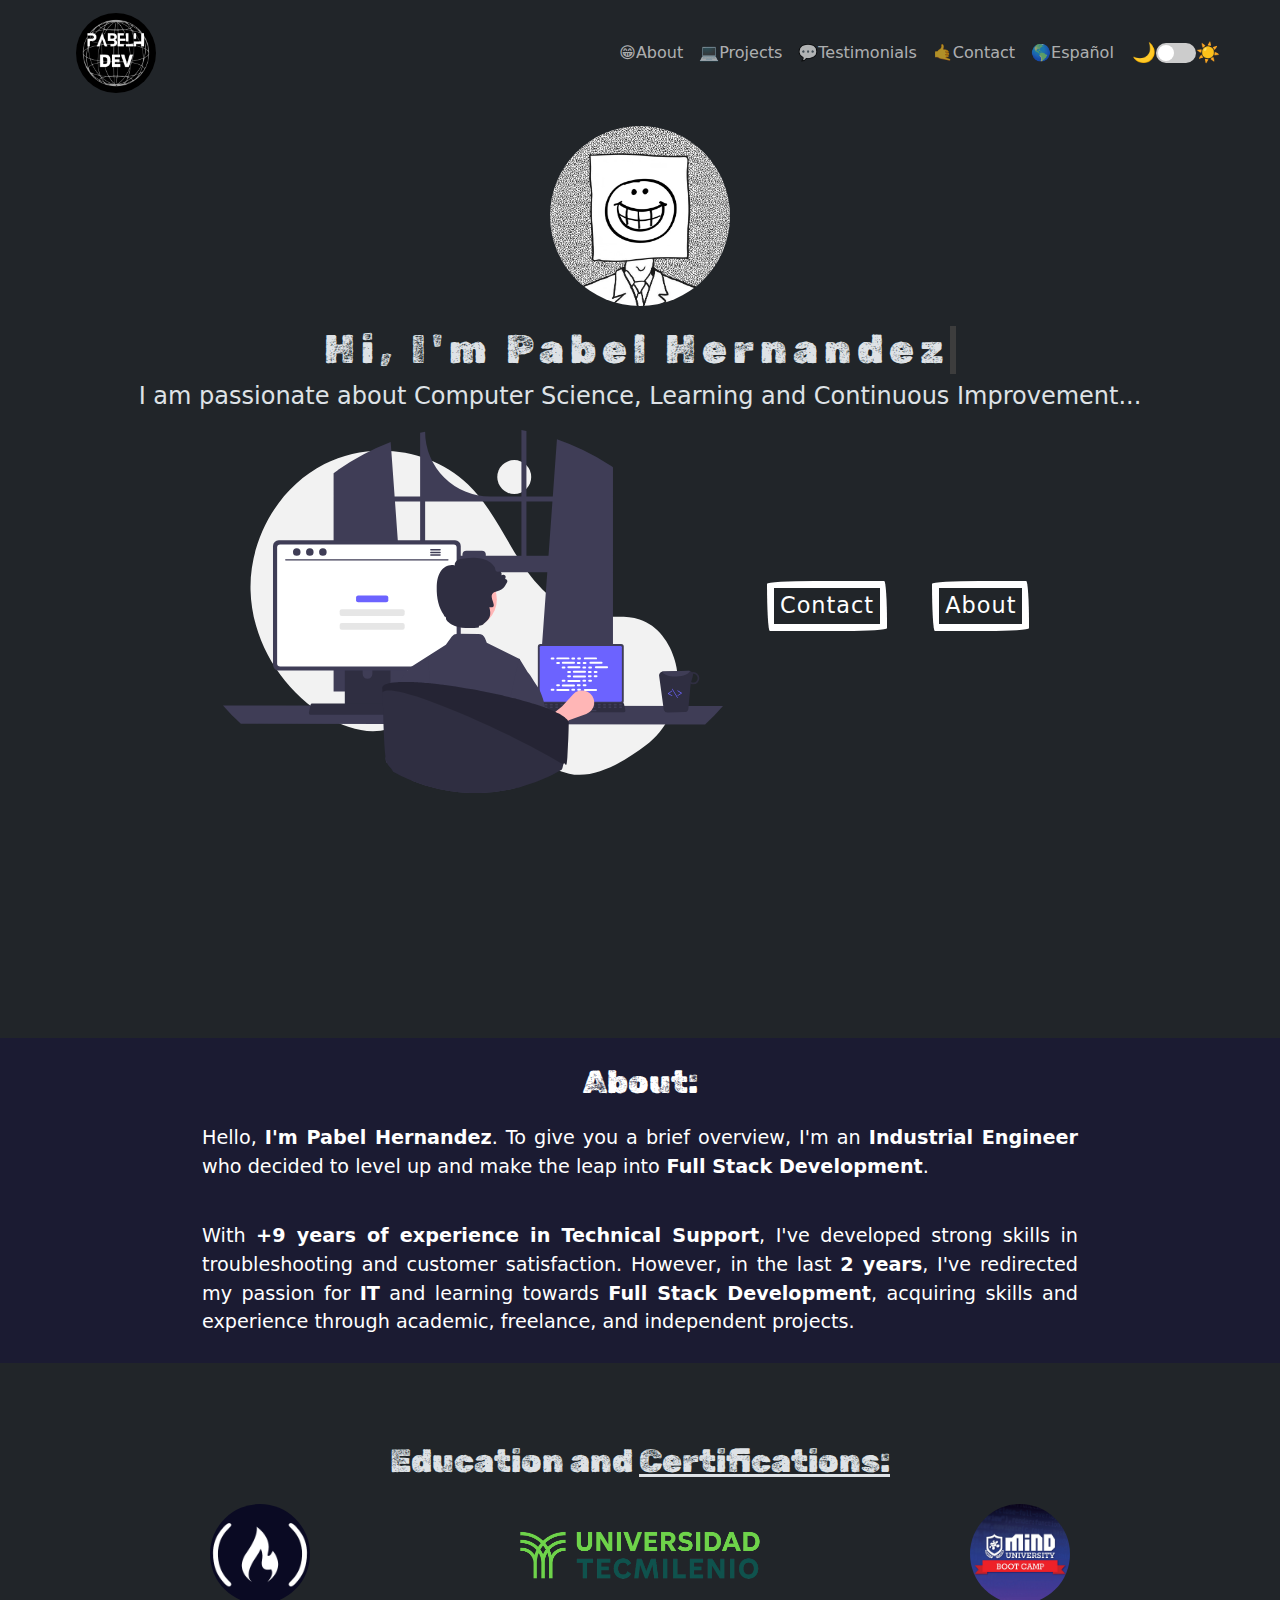
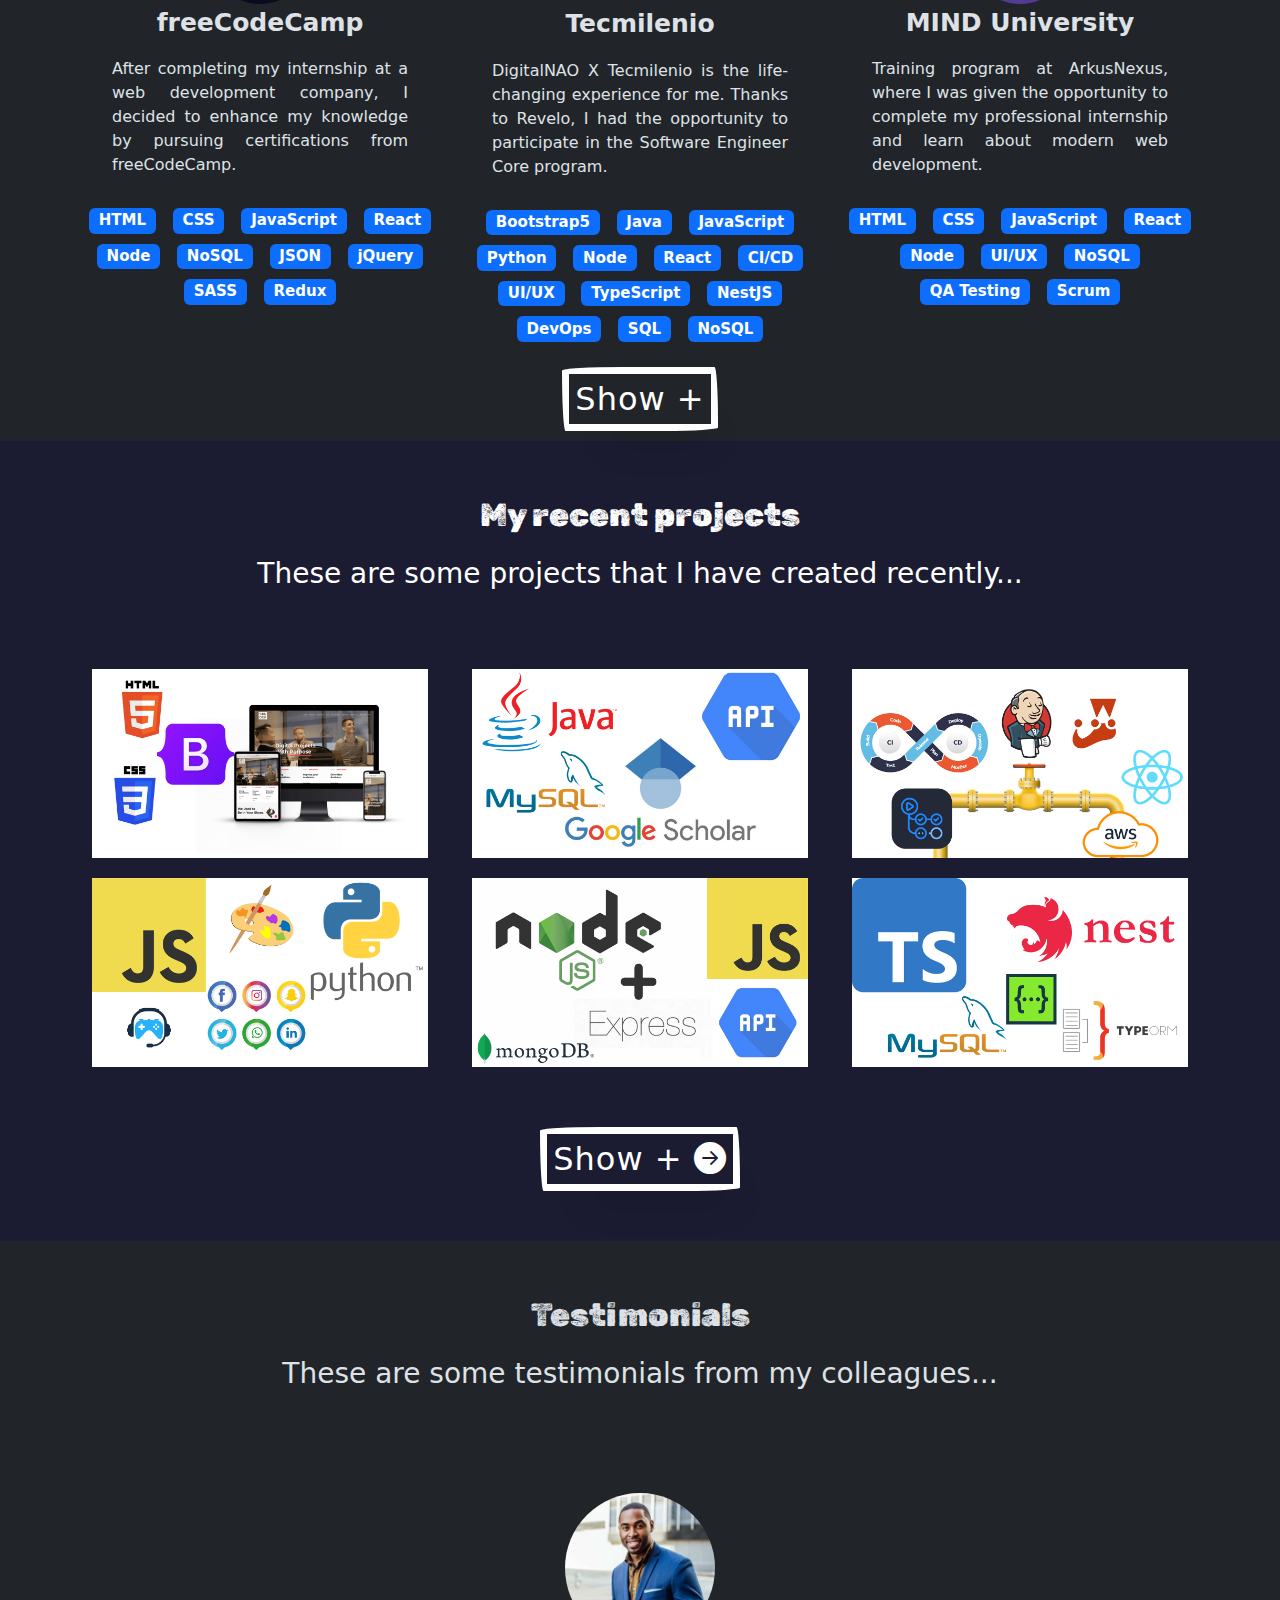
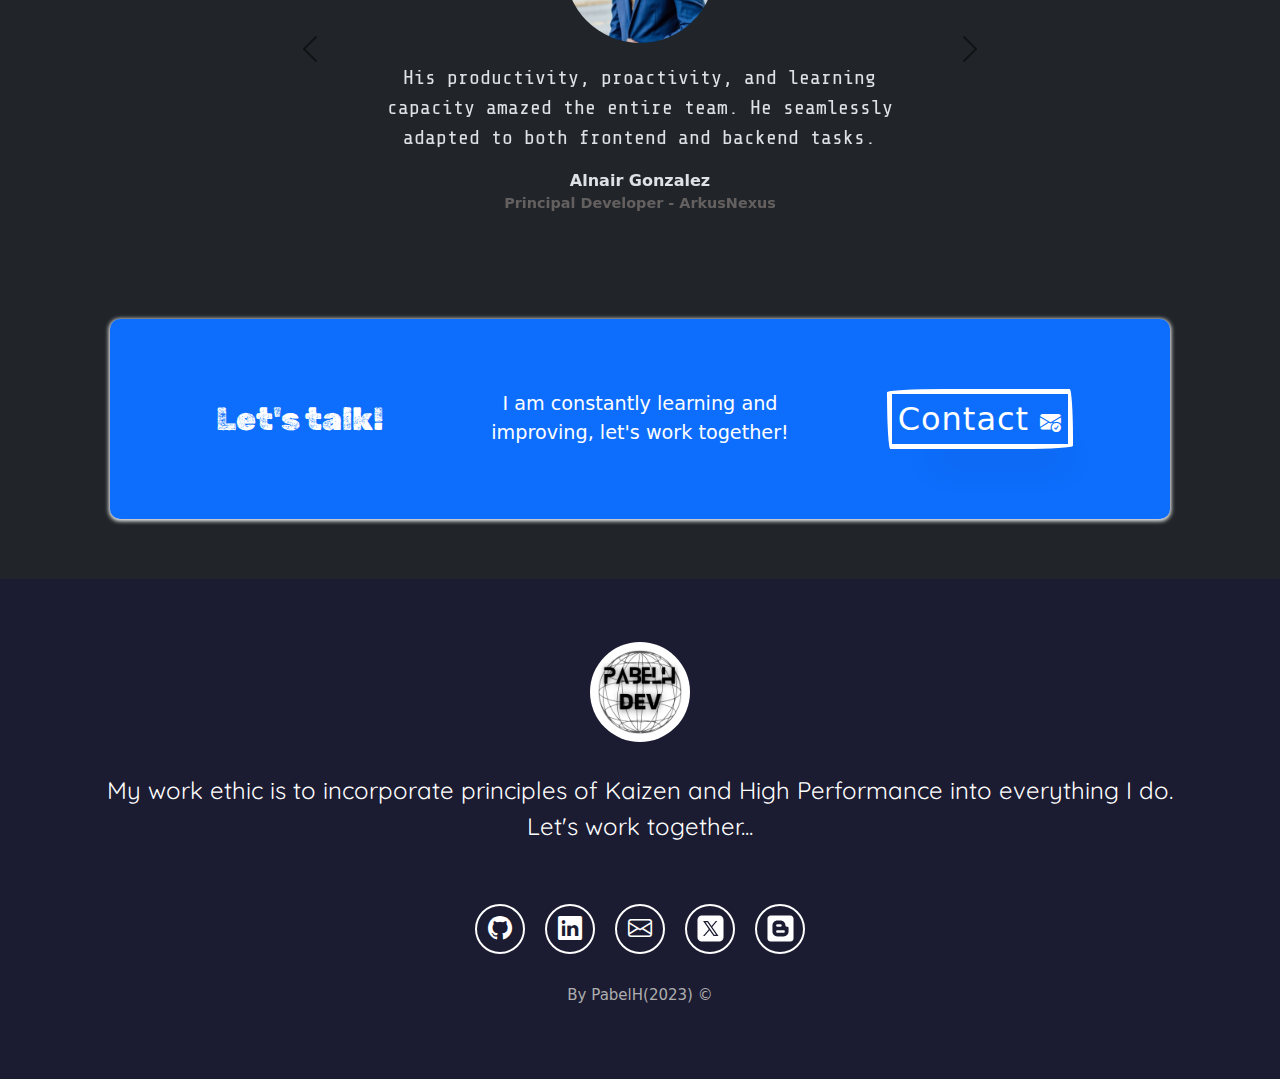
==== index.html @ 4f2cca2d "update" ====
<!DOCTYPE html>
<html lang="en" data-bs-theme="dark">

<head>
  <meta charset="UTF-8">
  <meta name="author" content="PabelH">
  <meta name="description" content="PabelH Portfolio">
  <meta name="viewport" content="width=device-width, initial-scale=1.0">
  <title>PabelH | Full Stack Developer</title>
  <link rel="icon" type="image/x-icon" href="image/Icon2.png">
  <!-- Bootstrap -->
  <link href="https://cdn.jsdelivr.net/npm/bootstrap@5.3.1/dist/css/bootstrap.min.css" rel="stylesheet">

  <!--Bootstrap Icons -->
  <link rel="stylesheet" href="https://cdn.jsdelivr.net/npm/bootstrap-icons@1.9.1/font/bootstrap-icons.css">
  <!-- CSS -->
  <link href="styles.css" rel="stylesheet">

  <!-- Google Fonts -->
  <link rel="preconnect" href="https://fonts.googleapis.com">
  <link rel="preconnect" href="https://fonts.gstatic.com" crossorigin>
  <link
    href="https://fonts.googleapis.com/css2?family=Quicksand:wght@500&family=Rubik+Dirt&family=Share+Tech+Mono&display=swap"
    rel="stylesheet">
</head>

<body>

  <!-- Nav Bar -->
  <nav class="navbar navbar-expand-md navbar-light">
    <div class="container-fluid">
      <button class="navbar-toggler" type="button" data-bs-toggle="collapse" data-bs-target="#navbar-toggler"
        aria-controls="navbarTogglerDemo01" aria-expanded="false" aria-label="Toggle navigation">
        <span class="navbar-toggler-icon"></span>
      </button>
      <div class="collapse navbar-collapse" id="navbar-toggler">
        <a class="navbar-brand" href="index.html">
          <img id="logo" src="image/logo4.png" width="80" alt="Logo de la página web">
        </a>
        <ul class="navbar-nav d-flex justify-content-center align-items-center">
          <!-- <li class="nav-item">
            <a class="nav-link" href="index.html">Home</a>
          </li> -->
          <li class="nav-item">
            <a class="nav-link" href="#about">😁About</a>
          </li>
          <li class="nav-item">
            <a class="nav-link" href="#projects">💻Projects</a>
          </li>
          <li class="nav-item">
            <a class="nav-link" href="#testimonials">💬Testimonials</a>
          </li>
          <li class="nav-item">
            <a class="nav-link" href="#contact">🤙Contact</a>
          </li>
          <li class="nav-item">
            <a class="nav-link" href="index-es.html">🌎Español &nbsp</a>
          </li>
          <li class="nav-item">
            <p id="sun" class="text-section">🌙</p>
          </li>
          <li id="sw" class="nav-item">
            <label class="switch">
              <input type="checkbox" id="theme-switch">
              <span class="slider round"></span>
            </label>
          </li>
          <li class="nav-item">
            <p id="moon" class="text-section">☀️</p>
          </li>
        </ul>
      </div>
    </div>
  </nav>

  <!-- Hero Section -->
  <section class="hero align-items-stretch">
    <div class="hero-principal d-flex flex-column justify-content-center align-items-center">
      <img id="random-image" class="hero-developer" src="image/profilepicbase.jpg" alt="PabelH's photo">
      <div class="writer-container">
        <h1 class="writer">Hi, I'm Pabel Hernandez</h1>
      </div>
      <h2>I am passionate about Computer Science, Learning and Continuous Improvement...</h2>
    </div>
    <div class="container text-center">
      <div class="row justify-content-center">
        <div class="col-md-6 text-md-right">
          <div class="hero-lower d-flex justify-content-end">
            <img class="hero-lower-image img-fluid float-md-right" src="image/undraw_programming_re_kg9v.svg"
              alt="Developer svg illustration.">
          </div>
        </div>
        <div class="col-md-4 align-self-center d-flex justify-content-start"> <!-- Cambiado a justify-content-start -->
          <div>
              <div class="">
                  <button id="button0" class=""><a class="nav-link" href="#contact">Contact</a></button>
                  <button id="button1" class=""><a class="nav-link" href="#about">About</a></button>
              </div>
          </div>
      </div>
      </div>
    </div>
  </section>

  <!-- About -->
  <section id="about" class="dark-section about">
    <div class="container">
      <h2 class="title-section">About:</h2>
      <p class="text-section">Hello, <b>I'm Pabel Hernandez</b>. To give you a brief overview, I'm an <b>Industrial
          Engineer</b> who decided to level up and make the leap into<b> Full Stack Development</b>.</p>
      <br>
      <p class="text-section">With <b>+9 years of experience in Technical Support</b>, I've developed strong skills in
        troubleshooting and customer satisfaction. However, in the last <b>2 years</b>, I've redirected my passion for
        <b>IT</b> and learning towards <b>Full Stack Development</b>, acquiring skills and experience through academic,
        freelance, and independent projects.</p>
    </div>
  </section>

  <!-- Formation Experience -->
  <section class="experience">
    <div class="container text-center">
      <h2 class="title-section">Education and       <a rel="noopener noreferrer" target="_blank" href="https://www.notion.so/pabelh2/Certification-Wall-c668983b0b7e4db3a256be5b27e8198f">Certifications:</a></h2>
      <div class="row">
        <!-- FCC -->
        <div class="column col-12 col-md-4">
          <a href="https://www.freecodecamp.org/" target="_blank" rel="noopener noreferrer">
            <img class="round-logo" width="100" src="image/FCC.jpg" alt="freeCodeCamp Logo.">
          </a>
          <p class="experience-title">freeCodeCamp</p>
          <p class="experience-p">After completing my internship at a web development company, I decided to enhance my
            knowledge by pursuing certifications from freeCodeCamp.</p>
          <div class="badges-contenedor">
            <span class="badge text-bg-primary">HTML</span>
            <span class="badge text-bg-primary">CSS</span>
            <span class="badge text-bg-primary">JavaScript</span>
            <span class="badge text-bg-primary">React</span>
            <span class="badge text-bg-primary">Node</span>
            <span class="badge text-bg-primary">NoSQL</span>
            <span class="badge text-bg-primary">JSON</span>
            <span class="badge text-bg-primary">jQuery</span>
            <span class="badge text-bg-primary">SASS</span>
            <span class="badge text-bg-primary">Redux</span>
          </div>
        </div>
        <!-- Digital NAO -->
        <div class="column col-12 col-md-4">
          <a href="https://nowisnao.com/" target="_blank" rel="noopener noreferrer">
            <img class="utm" src="image/UTM1.png" alt="NAO by Tecmilenio Logo.">
          </a>
          <p class="experience-title">Tecmilenio</p>
          <p class="experience-p">DigitalNAO X Tecmilenio is the life-changing experience for me. Thanks to Revelo, I
            had the
            opportunity to participate in the Software Engineer Core program.</p>
          <div class="badges-contenedor">
            <span class="badge text-bg-primary">Bootstrap5</span>
            <span class="badge text-bg-primary">Java</span>
            <span class="badge text-bg-primary">JavaScript</span>
            <span class="badge text-bg-primary">Python</span>
            <span class="badge text-bg-primary">Node</span>
            <span class="badge text-bg-primary">React</span>
            <span class="badge text-bg-primary">CI/CD</span>
            <span class="badge text-bg-primary">UI/UX</span>
            <span class="badge text-bg-primary">TypeScript</span>
            <span class="badge text-bg-primary">NestJS</span>
            <span class="badge text-bg-primary">DevOps</span>
            <span class="badge text-bg-primary">SQL</span>
            <span class="badge text-bg-primary">NoSQL</span>
          </div>
        </div>
        <!-- MIND U -->
        <div class="column col-12 col-md-4">
          <a href="https://www.facebook.com/ArkusMindUniversity/" target="_blank" rel="noopener noreferrer">
            <img class="round-logo" width="100" src="image/MIND.jpg" alt="MIND Logo.">
          </a>
          <p class="experience-title">MIND University</p>
          <p class="experience-p">Training program at ArkusNexus, where I was given the opportunity to complete my
            professional internship and learn about modern web development. </p>
          <div class="badges-contenedor">
            <span class="badge text-bg-primary">HTML</span>
            <span class="badge text-bg-primary">CSS</span>
            <span class="badge text-bg-primary">JavaScript</span>
            <span class="badge text-bg-primary">React</span>
            <span class="badge text-bg-primary">Node</span>
            <span class="badge text-bg-primary">UI/UX</span>
            <span class="badge text-bg-primary">NoSQL</span>
            <span class="badge text-bg-primary">QA Testing</span>
            <span class="badge text-bg-primary">Scrum</span>
          </div>
        </div>
      </div>
    </div>
    <!-- Hide -->

    <div id="hidden-items" style="display: none;">
      <div class="container text-center">
        <div class="row">
          <!-- UVEG -->
          <div class="column col-12 col-md-4">
            <a href="https://es.khanacademy.org/" target="_blank" rel="noopener noreferrer">
              <img class="round-logo" width="100" src="image/KA.png" alt="Khan Academy Logo.">
            </a>
            <p class="experience-title">Khan Academy</p>
            <p class="experience-p">This program was my first encounter with computer programming, and I always
              recommend it because through this program, good learning habits are developed, and best practices in
              programming are utilized.</p>
            <div class="badges-contenedor">
              <span class="badge text-bg-primary">HTML</span>
              <span class="badge text-bg-primary">CSS</span>
              <span class="badge text-bg-primary">JavaScript</span>
            </div>
          </div>
          <!-- GA -->
          <div class="column col-12 col-md-4">
            <a href="https://grow.google/intl/es/" target="_blank" rel="noopener noreferrer">
              <img class="round-logo" width="100" src="image/GWG.jpg" alt="Khan Academy Logo.">
            </a>
            <p class="experience-title">Grow with Google</p>
            <p class="experience-p">This Google program is a fairly comprehensive introduction to web development, which
              contains many computer concepts and history of the Web.</p>
            <div class="badges-contenedor">
              <span class="badge text-bg-primary">HTML</span>
              <span class="badge text-bg-primary">CSS</span>
              <span class="badge text-bg-primary">WordPress</span>
              <span class="badge text-bg-primary">Blogger</span>
            </div>
          </div>
          <!-- CPE -->
          <div class="column col-12 col-md-4">
            <a href="https://capacitateparaelempleo.org/" target="_blank" rel="noopener noreferrer">
              <img class="" width="100" src="image/CPE.png" alt="Capacitate Para el Empleo Logo.">
            </a>
            <p class="experience-title">Capacitate Para el Empleo</p>
            <p class="experience-p">Through this platform, I was able to complete two diplomas related to web
              development and computer systems.</p>
            <div class="badges-contenedor">
              <span class="badge text-bg-primary">Web Development</span>
              <span class="badge text-bg-primary">Mobile Development</span>
              <span class="badge text-bg-primary">JavaScript </span>
              <span class="badge text-bg-primary">Python</span>
              <span class="badge text-bg-primary">SQL</span>
            </div>
          </div>
        </div>
      </div>
    </div>
    <div class="container text-center">
      <button id="show-more-button" class="">Show +</button>
    </div>
  </section>

  <!-- Projects -->
  <section id="projects" class="dark-section recent-projects d-flex flex-column">
    <div class="container text-center">
      <h2 class="title-section">My recent projects</h2>
      <h3 class="descrption-section">These are some projects that I have created recently...</h3>
    </div>
    <!-- Proyects -->
    <div class="container text-center projects-container">
      <div class="row">
        <!-- project 1 -->
        <div class="col-12 col-md-6 col-lg-4">
          <div class="project">
            <img class=".project-img" src="image/projects/project1.png" alt="project 1">
            <div class="overlay">
              <p>Responsive Landing Page</p>
              <div class="icons-container">
                <a href="https://github.com/PabelH/Caroline-Sada-Project" target="_blank" rel="noopener noreferrer">
                  <i class="bi bi-github"></i>
                </a>
              </div>
            </div>
          </div>
        </div>
        <!-- project 2 -->
        <div class="col-12 col-md-6 col-lg-4">
          <div class="project">
            <img class=".project-img" src="image/projects/project2.png" alt="project 2">
            <div class="overlay">
              <p>Java Program API</p>
              <div class="icons-container">
                <a href="https://github.com/PabelH/Dream-Team" target="_blank" rel="noopener noreferrer">
                  <i class="bi bi-github"></i>
                </a>
              </div>
            </div>
          </div>
        </div>
        <!-- project 3 -->
        <div class="col-12 col-md-6 col-lg-4">
          <div class="project">
            <img src="image/projects/project3.png" alt="project 3">
            <div class="overlay">
              <p>CI/CD Pipeline</p>
              <div class="icons-container">
                <a href="https://github.com/PabelH/Pipeline-FS-React-tests" target="_blank" rel="noopener noreferrer">
                  <i class="bi bi-github"></i>
                </a>
              </div>
            </div>
          </div>
        </div>
        <!-- project 4 -->
        <div class="col-12 col-md-6 col-lg-4">
          <div class="project">
            <img src="image/projects/project4.png" alt="project 4">
            <div class="overlay">
              <p>Scalable Mini Projects</p>
              <div class="icons-container">
                <a href="https://github.com/PabelH/AllTech" target="_blank" rel="noopener noreferrer">
                  <i class="bi bi-github"></i>
                </a>
              </div>
            </div>
          </div>
        </div>
        <!-- project 5 -->
        <div class="col-12 col-md-6 col-lg-4">
          <div class="project">
            <img src="image/projects/project5.png" alt="project 5">
            <div class="overlay">
              <p>Restaurants Finder</p>
              <div class="icons-container">
                <a href="https://github.com/PabelH/Tattler" target="_blank" rel="noopener noreferrer">
                  <i class="bi bi-github"></i>
                </a>
                <a href="https://tattler.pabelh.repl.co/" target="_blank" rel="noopener noreferrer">
                  <i class="bi bi-laptop"></i>
                </a>
              </div>
            </div>
          </div>
        </div>
        <!-- project 6 -->
        <div class="col-12 col-md-6 col-lg-4">
          <div class="project">
            <img src="image/projects/project6.png" alt="project 6">
            <div class="overlay">
              <p>RESTful API Backend</p>
              <div class="icons-container">
                <a href="https://github.com/PabelH/MegaCorp" target="_blank" rel="noopener noreferrer">
                  <i class="bi bi-github"></i>
                </a>
                <a href="https://megacorp-production.up.railway.app/api" target="_blank" rel="noopener noreferrer">
                  <i class="bi bi-laptop"></i>
                </a>
              </div>
            </div>
          </div>
        </div>
      </div>
    </div>
    <div class="container text-center">
      <a href="https://github.com/PabelH" target="_blank" rel="noopener noreferrer">
        <button type="button" id="projectbutton">
          Show +
          <i class="bi bi-arrow-right-circle-fill"></i>
        </button>
      </a>
    </div>
  </section>

  <!-- Testimonials -->
  <section id="testimonials" class="testimonials text-center">
    <h2 class="title-section">Testimonials</h2>
    <h3 class="descrption-section">These are some testimonials from my colleagues...</h3>

    <!-- Carousel -->
    <div id="testimonials-carrusel" class="carousel carousel-dark slide container text-center" data-bs-ride="carousel">
      <div class="carousel-inner">
        <div class="carousel-item active">
          <div class="container">
            <img class="testimonial-image rounded-circle" src="image/client1.jpg" alt="'s photo">
            <p class="testimonial-text">His productivity, proactivity, and learning capacity amazed the entire team. He
              seamlessly adapted to both frontend and backend tasks.</p>
            <div class="testimonial-info">
              <p class="client">Alnair Gonzalez</p>
              <p class="role">Principal Developer - ArkusNexus</p>
            </div>
          </div>
        </div>
        <div class="carousel-item">
          <div class="container">
            <img class="testimonial-image rounded-circle" src="image/client2.jpg" alt="'s photo">
            <p class="testimonial-text">He has incredible potential; I had never seen someone grasp computer concepts so
              quickly.</p>
            <div class="testimonial-info">
              <p class="client">Genaro Ochoa</p>
              <p class="role">Senior Developer and Mentor - ArkusNexus</p>
            </div>
          </div>
        </div>
        <div class="carousel-item">
          <div class="container">
            <img class="testimonial-image rounded-circle" src="image/client3.jpg" alt="'s photo">
            <p class="testimonial-text">His discipline and organizational skills are exceptional, and he has a
              remarkable ability to find solutions to roadblocks.</p>
            <div class="testimonial-info">
              <p class="client">Miguel Lopez</p>
              <p class="role">Product Owner - ArkusNexus</p>
            </div>
          </div>
        </div>
      </div>
      <button class="carousel-control-prev" type="button" data-bs-target="#testimonials-carrusel" data-bs-slide="prev">
        <span class="carousel-control-prev-icon" aria-hidden="true"></span>
        <span class="visually-hidden">Previous</span>
      </button>
      <button class="carousel-control-next" type="button" data-bs-target="#testimonials-carrusel" data-bs-slide="next">
        <span class="carousel-control-next-icon" aria-hidden="true"></span>
        <span class="visually-hidden">Next</span>
      </button>
    </div>
  </section>

  <!-- Contact -->
  <section id="contact" class="contact">
    <div class="container">
      <div class="container text-center rectangle d-flex justify-content-evenly">
        <div class="row">
          <div class="col-12 col-md-4 title-section">
            Let's talk!
          </div>
          <div class="col-12 col-md-4 description">
            I am constantly learning and improving, let's work together!
          </div>
          <div class="col-12 col-md-4">
            <a href="mailto:pabel.hernandez@live.com">
              <button type="button" id="contbutton">
                Contact
                <i class="bi bi-envelope-check-fill"></i>
              </button>
            </a>
          </div>
        </div>
      </div>
    </div>
  </section>

  <!-- Footer -->
  <footer class="dark-section d-flex flex-column align-items-center justify-content-center">
    <a class="" href="index.html">
      <img class="footer-logo" src="image/logo5.png" alt="Logo pabelH"></a>
    <p class="footer-text text-center">My work ethic is to incorporate principles of Kaizen and High Performance into
      everything I do.<br>Let's work together...</p>
    <div class="sm-icons d-flex flex-wrap align-items-center justify-content-center">
      <!-- <a href="https://twitter.com/" target="_blank" rel="noopener noreferrer">
          <i class="bi bi-twitter"></i>
        </a> -->
      <a href="https://github.com/PabelH" target="_blank" rel="noopener noreferrer">
        <i class="bi bi-github"></i>
      </a>
      <a href="https://www.linkedin.com/in/pabelh/" target="_blank" rel="noopener noreferrer">
        <i class="bi bi-linkedin"></i>
      </a>
      <!-- <a href="https://www.instagram.com/" target="_blank" rel="noopener noreferrer">
          <i class="bi bi-instagram"></i>
        </a> -->
      <a href="mailto:pabel.hernandez@live.com" target="_blank" rel="noopener noreferrer">
        <i class="bi bi-envelope"></i>
      </a>
      <a href="https://twitter.com/PabelH1" target="_blank" rel="noopener noreferrer">
        <img class="f-icon" src="image/icons8-twitterx.svg" alt="twitter logo svg">
      </a>
      <a href="https://pabelh.blogspot.com/" target="_blank" rel="noopener noreferrer">
        <img class="f-icon" src="image/icons8-blogger.svg" alt="twitter logo svg">
      </a>
    </div>
    <div class="copyright">By PabelH(2023) &#169;</div>
  </footer>


  <script src="https://cdn.jsdelivr.net/npm/bootstrap@5.2.2/dist/js/bootstrap.bundle.min.js"
    integrity="sha384-OERcA2EqjJCMA+/3y+gxIOqMEjwtxJY7qPCqsdltbNJuaOe923+mo//f6V8Qbsw3"
    crossorigin="anonymous"></script>
  <script src="main.js"></script>
</body>

</html>
---- styles.css ----
body {
  margin: 0;
  padding: 0;
}

/* Nav Bar */
.navbar-collapse {
  align-items: center;
  justify-content: space-between; 
  
}
.nav{
  padding: 0;
}

.navbar-nav{
  margin-right: 3rem;
 
}

/* Swich */
.switch {
  position: relative;
  display: inline-block;
  width: 40px;
  height: 20px;
  margin-right: 0;
}

.switch input[type="checkbox"] {
  display: none;
}

.slider {
  position: absolute;
  cursor: pointer;
  top: 0;
  left: 0;
  right: 0;
  bottom: 0;
  background-color: #ccc;
  -webkit-transition: 0.4s;
  transition: 0.4s;
  border-radius: 20px;
}

.slider:before {
  position: absolute;
  content: "";
  height: 16px;
  width: 16px;
  left: 2px;
  bottom: 2px;
  background-color: white;
  -webkit-transition: 0.4s;
  transition: 0.4s;
  border-radius: 50%;
}

input:checked + .slider {
  background-color: #2196F3;
}

input:checked + .slider:before {
  transform: translateX(20px);
}

#sun, #moon{
  margin-bottom: auto;
}


#sw{
  margin-top: 6px;
  margin-left: 0 !important;
}

/* Logo */
#logo{
  border-radius: 50%;
  margin-left: 4rem;
}

/* Hero section */
h1 {
  font-size: 2.5rem;
  font-family: 'Rubik Dirt';
}

.hero {
  min-height: 450px;
  text-align: center;
  height: 100vh;
  
}


.hero-developer  {
  width: 180px;
  height: 180px;
  margin: 20px;
  border-radius: 50%;
}

.hero-principal h2 {
  font-size: 1.5rem;
  
}

/* @media screen and (min-width: 700px) {
  .hero-lower-image {
    max-width: 500px;
  }
} */

@media screen and (min-width: 700px) {
  .hero-lower-image {
    margin-top: 2%;
    max-width: 500px;
  }
}

/* About */
a {
  color: inherit; 
  text-decoration: underline; 
}

a:visited {
  color: inherit; 
}

a:active {
  color: inherit; 
}

.about {
 
  padding: 10px;
  margin-top: 2rem;
}

.about .container {
  max-width: 900px;
  text-align: center;
}

.title-section {
  font-size: 2rem;
  padding: 15px 0;
  font-family: 'Rubik Dirt', cursive;
}

.text-section {
  font-size: 1.2rem;
  text-align: justify;
}

/* Formation Experience */
.experience{
  margin-top: 4rem;
}
.experience-p {
  padding-left: 30px;
  padding-right: 30px;
  text-align: justify;
}

.experience .column {
  display: flex;
  flex-direction: column;
  align-items: center;
  transition: all 0.2s ease-in;
  
  
}

.experience .columna:hover {
  color: white;
  background-color: #1b1b32;
}

.experience i {
  font-size: 2.5rem;
  color: #7ade30;
  background-color: #0a0a23;
  padding: 8px 19px;
  border-radius: 50%;
}

.experience-title {
  font-size: 25px;
  font-weight: bold;
 
}

.badges-contenedor {
  font-size: 20px;
  font-weight: bold;
  margin: 10px 0;
  
}

.badge {
  margin: 5px;
}
.round-logo{
  border-radius: 50%;
}
.utm{
  width: 100%;
} 
/* Projects */

.recent-projects {
  padding: 40px;
}

.recent-projects img {
  height: 100%;
  width: 100%;
  padding: 10px;
  border-radius: 10px;
  display: block;
  transition: all 0.2s ease;
}

.projects-container {
  padding-top: 60px;
  margin-bottom: 40px;
}

.overlay {
  transition: all 0.2s ease;
  opacity: 0;
  position: absolute;
  top: 50%;
  left: 50%;
  transform: translate(-50%, -50%);
  text-align: center;
}

.overlay p {
  font-size: 25px;
  font-weight: bold;
  margin-bottom: 0;
}

.project {
  position: relative;
}

.project:hover img {
  opacity: 0.2;
}

.project:hover .overlay {
  opacity: 1;
}

.overlay .icons-container {
  display: flex;
  justify-content: center;
  align-items: center;
}

.overlay i {
  color: black;
  font-size: 60px;
  margin: 10px;
}

button{
  align-self:center;
  background:transparent;
  margin:10px;
  transition:all .5s ease;
  font-size:2rem;
  letter-spacing:1px;
  outline:none;
  box-shadow: 20px 38px 34px -26px hsla(0,0%,0%,.2);
  border-radius: 255px 15px 225px 15px/15px 225px 15px 255px;
  border:solid 7px;
}

/* Testimonials */

.testimonials {
  padding: 40px 40px 80px 40px;
}

.testimonials .carousel {
  max-width: 800px;
}

.carousel-item {
  height: 500px;
}

.carousel-item .container {
  width: 100%;
  height: 100%;
  display: flex;
  flex-direction: column;
  align-items: center;
  justify-content: center;
}

.testimonial-image {
  height: 150px;
  width: 150px;
  margin: 10px 10px 20px 10px;
}

.testimonial-text {
  max-width: 70%;
  font-size: 20px;
  text-align: center;
  font-family: 'Share Tech Mono', monospace;
}

.testimonial-info {
  font-weight: bold;
  text-align: center;
}

.testimonial-info p {
  margin-bottom: 0;
}

.testimonial-footer .client {
  font-size: 1.2rem;
}

.testimonial-info .role {
  font-size: 0.9rem;
  color: #656060;
}
.carousel-control-prev, .carousel-control-next{
  border: none !important;
  box-shadow: none !important;
}

/* Contact */

.contact .container {
  max-width: 1100px;
  min-height: 200px;
  padding: 20px;
  color: white;
}

.contact .rectangle {
  margin-top: -5rem;
  background-color: rgb(13, 110, 253);
  border-radius: 10px;
  box-shadow: 0px 1px 4px 1px white;
}

.contact .row {
  width: 100%;
  display: flex;
  align-items: center;
}

.contact .description {
  font-size: 1.2rem;
}


.contact button {
  border: 5px solid white;
}

.contact button:hover {
  background-color: #ffffff67;
  
}

.contact button i {
  font-size: 1.3rem;
  transition: all 0.2s ease-in-out;
}
#contbutton, #projectbutton{
  color: white;
}

/* .contact button:hover i {
  color: black;
} */

/* footer */

footer {
  min-height: 500px;
}

.footer-logo {
  height: 100px;
  width: 100px;
  margin: 10px;
  border-radius: 50%;
}

.footer-text {
  font-size: 1.5rem;
  padding: 20px;
  margin-bottom: 30px;
  font-family: 'Quicksand', sans-serif;
}

.sm-icons a {
  width: 50px;
  height: 50px;
  display: flex;
  align-items: center;
  justify-content: center;
  padding: 2px;
  margin: 10px;
  border: 2px solid white;
  border-radius: 50%;
  transition: all 0.2s ease-in;
}

.sm-icons i {
  color: white;
  font-size: 1.5rem;
  transition: all 0.2s ease-in;
}

.sm-icons a:hover {
  background-color: #ffffff67;
  border: 2px solid rgb(13, 110, 253);
}

/* .sm-icons a:hover i {
  color: black;
} */

.copyright {
  font-size: 15px;
  color: #aeaeae;
  padding: 20px;
}

/* Responsive */

@media screen and (max-width: 400px) {
  .overlay p {
    font-size: 18px;
  }

  .overlay i {
    font-size: 40px;
  }

  .hero {
    margin-bottom: 80px !important;
    height: 100vh !important;
  }
}

@media screen and (max-width: 767px) {
  .navbar-brand {
    display: none;
  }
}

@media screen and (max-width: 800px) {
  .testimonial-imagen {
    height: 120px;
    width: 120px;
  }

  .testimonial-text {
    font-size: 18px;
  }
  
}

@media screen and (min-width: 700px) {
  .hero-inferior-imagen {
    max-width: 600px;
  }
  .writer-container {
    max-width: 700px;
    margin: 0 auto;
  }
  
  .writer {
    overflow: hidden;
    border-right: 0.15em solid rgb(61, 61, 61);
    white-space: nowrap;
    letter-spacing: 0.15em;
    animation:
      escribir 4s steps(40, end),
      parpadeo-cursor 0.8s step-end infinite;
  }
  
  @keyframes escribir {
    from {
      width: 0;
    }
    to {
      width: 100%;
    }
  }
  
  @keyframes parpadeo-cursor {
    from, to {
      border-color: transparent;
    }
    50% {
      border-color: rgb(65, 65, 65);
    }
  }
}

.dark-section {
  color: white;
  background-color: #1b1b32;
}

.f-icon{
  width: 35px;
  margin: 10px;
  padding: 2px;
}

#button0, #button1{
  align-self:center;
  background:transparent;
  margin-left:20px;
  margin-right:20px;
  transition:all .5s ease;
  font-size:1.4rem;
  letter-spacing:1px;
  outline:none;
  box-shadow: 20px 38px 34px -26px hsla(0,0%,0%,.2);
  border-radius: 255px 15px 225px 15px/15px 225px 15px 255px;
  border:solid 7px;
}
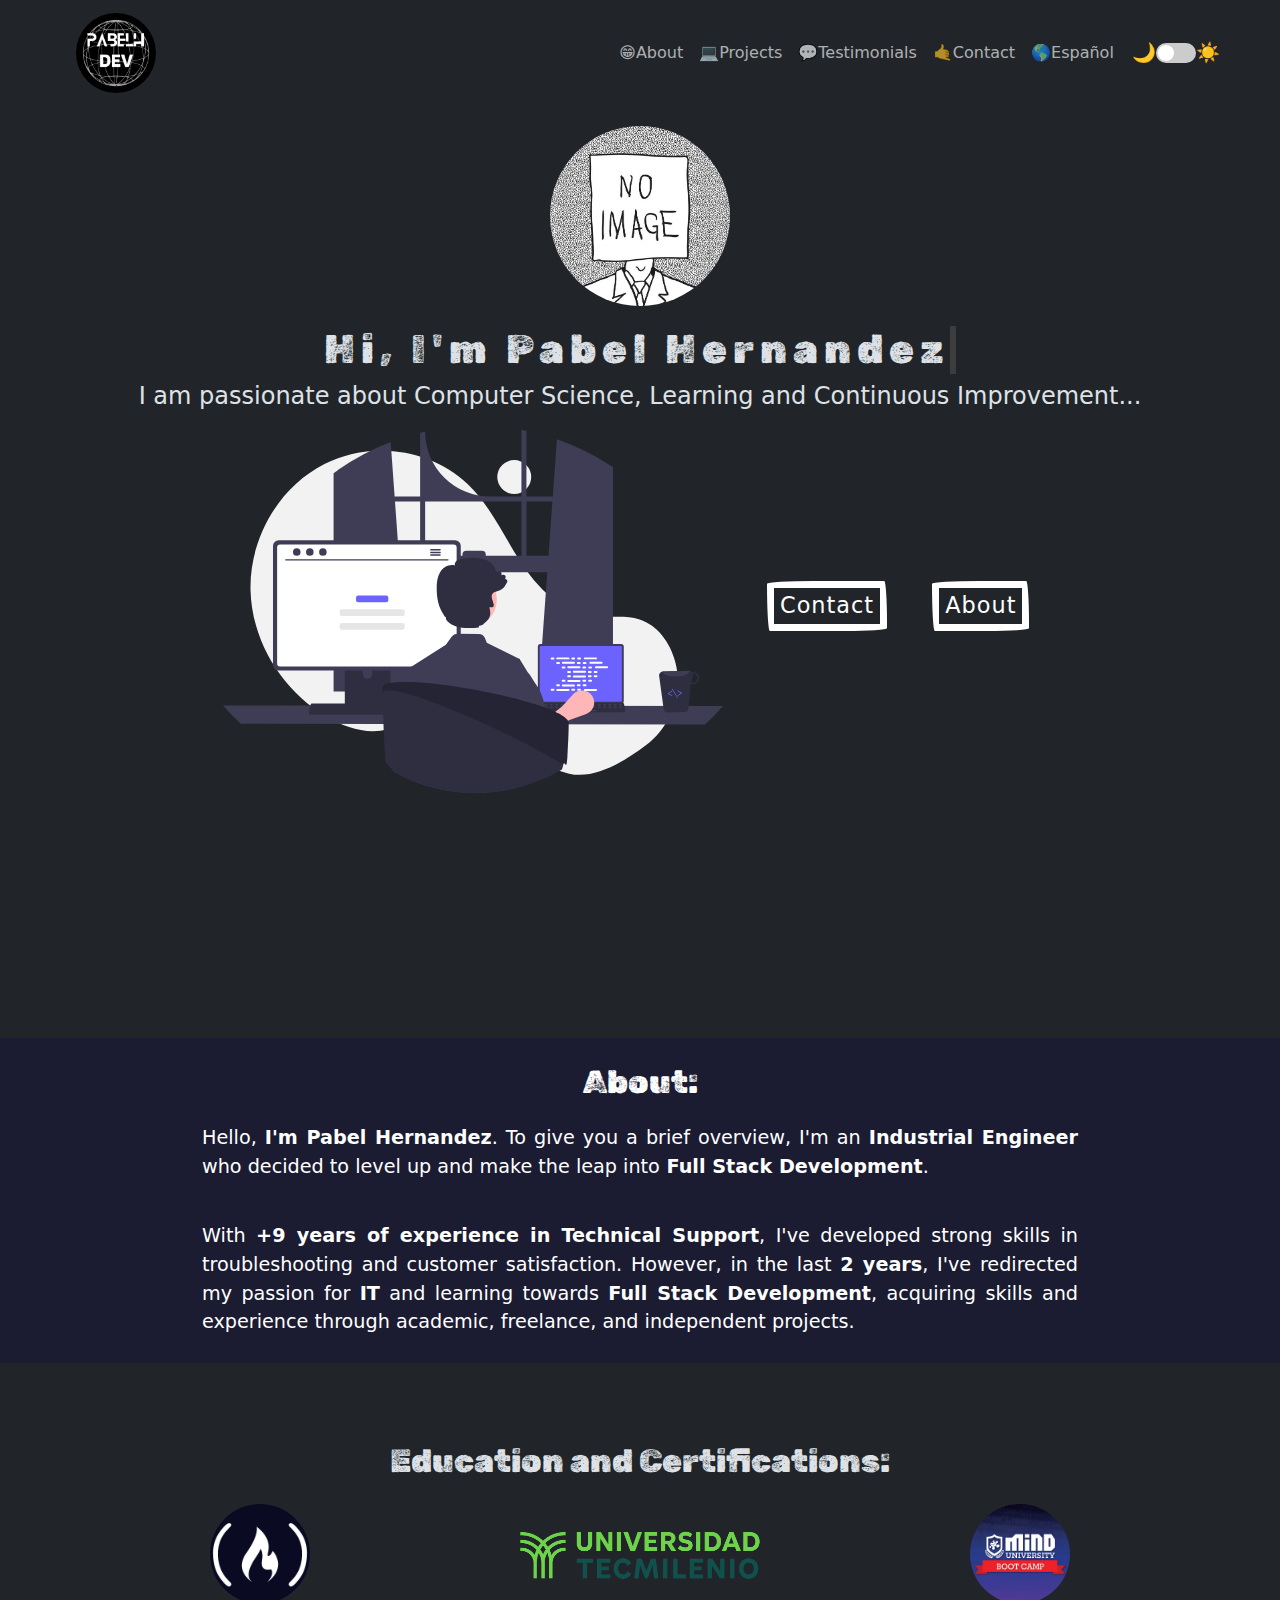
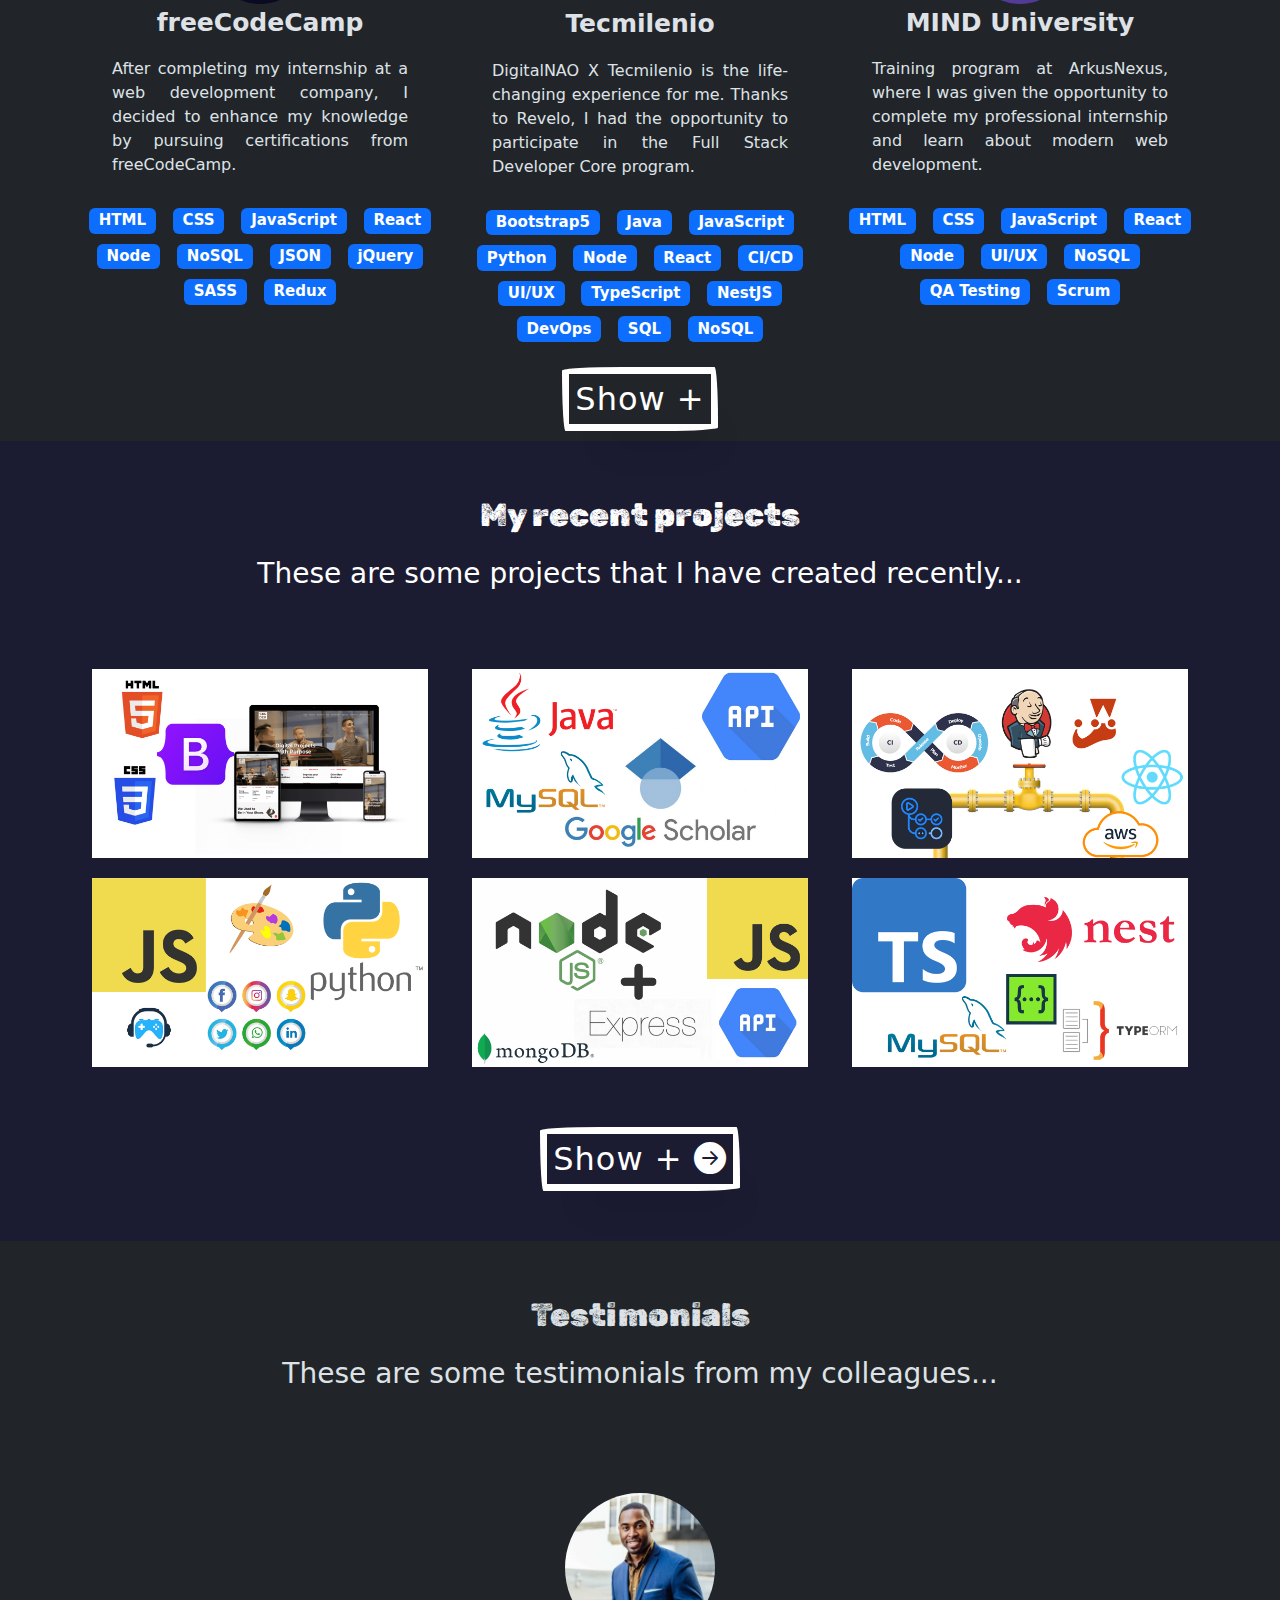
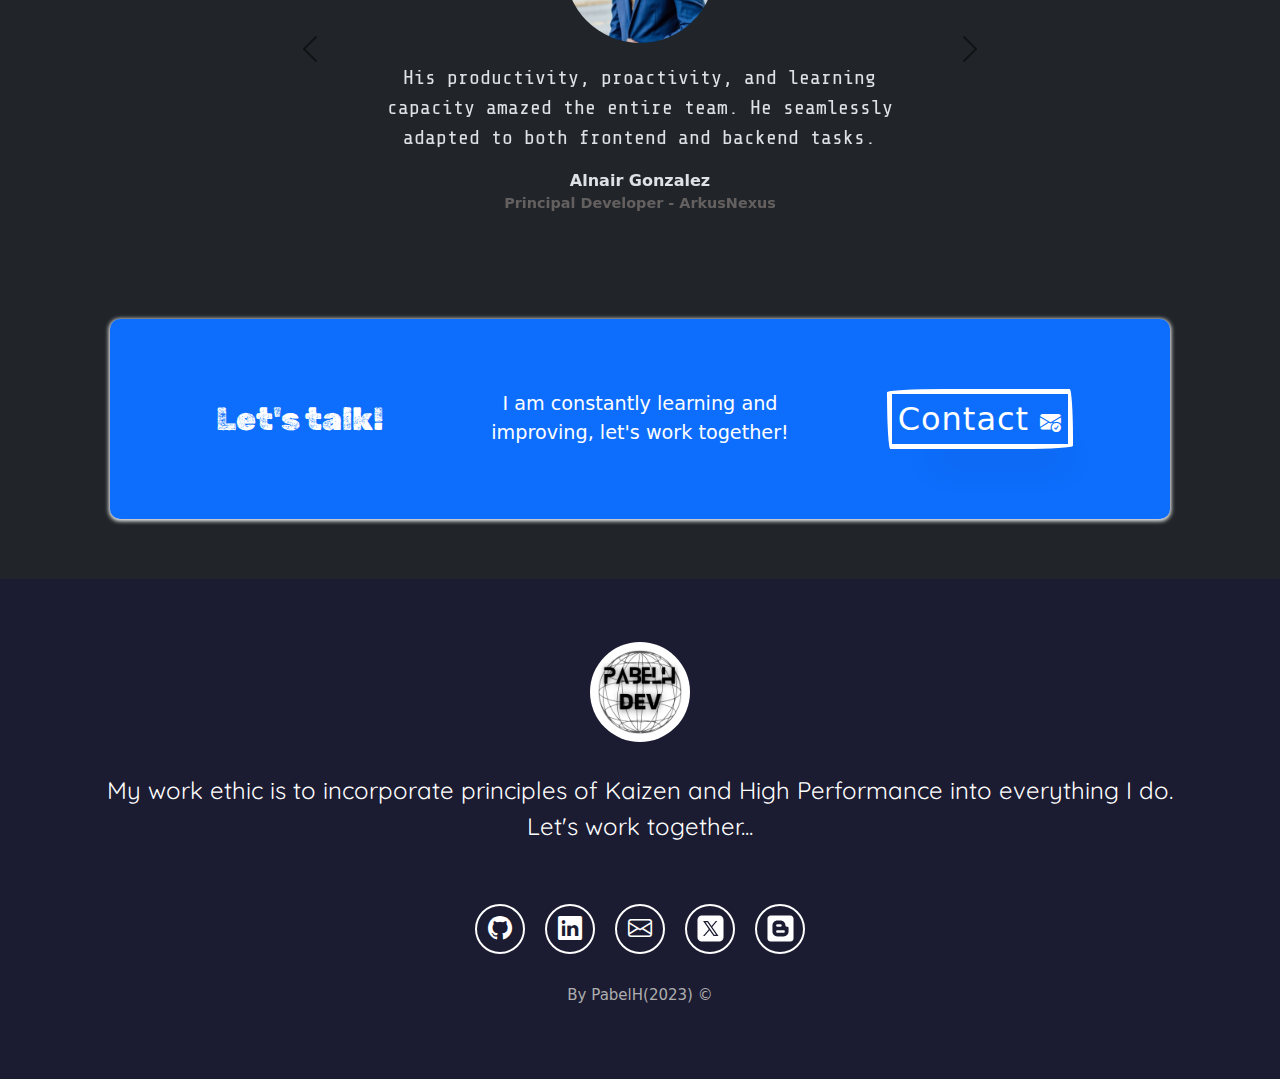
==== commit f18a1933: "update" ====
--- a/index.html
+++ b/index.html
@@ -119,7 +119,7 @@
   <!-- Formation Experience -->
   <section class="experience">
     <div class="container text-center">
-      <h2 class="title-section">Education and       <a rel="noopener noreferrer" target="_blank" href="https://www.notion.so/pabelh2/Certification-Wall-c668983b0b7e4db3a256be5b27e8198f">Certifications:</a></h2>
+      <h2 class="title-section">Education and Certifications:</h2>
       <div class="row">
         <!-- FCC -->
         <div class="column col-12 col-md-4">
@@ -149,8 +149,7 @@
           </a>
           <p class="experience-title">Tecmilenio</p>
           <p class="experience-p">DigitalNAO X Tecmilenio is the life-changing experience for me. Thanks to Revelo, I
-            had the
-            opportunity to participate in the Software Engineer Core program.</p>
+            had the opportunity to participate in the Full Stack Developer Core program.</p>
           <div class="badges-contenedor">
             <span class="badge text-bg-primary">Bootstrap5</span>
             <span class="badge text-bg-primary">Java</span>
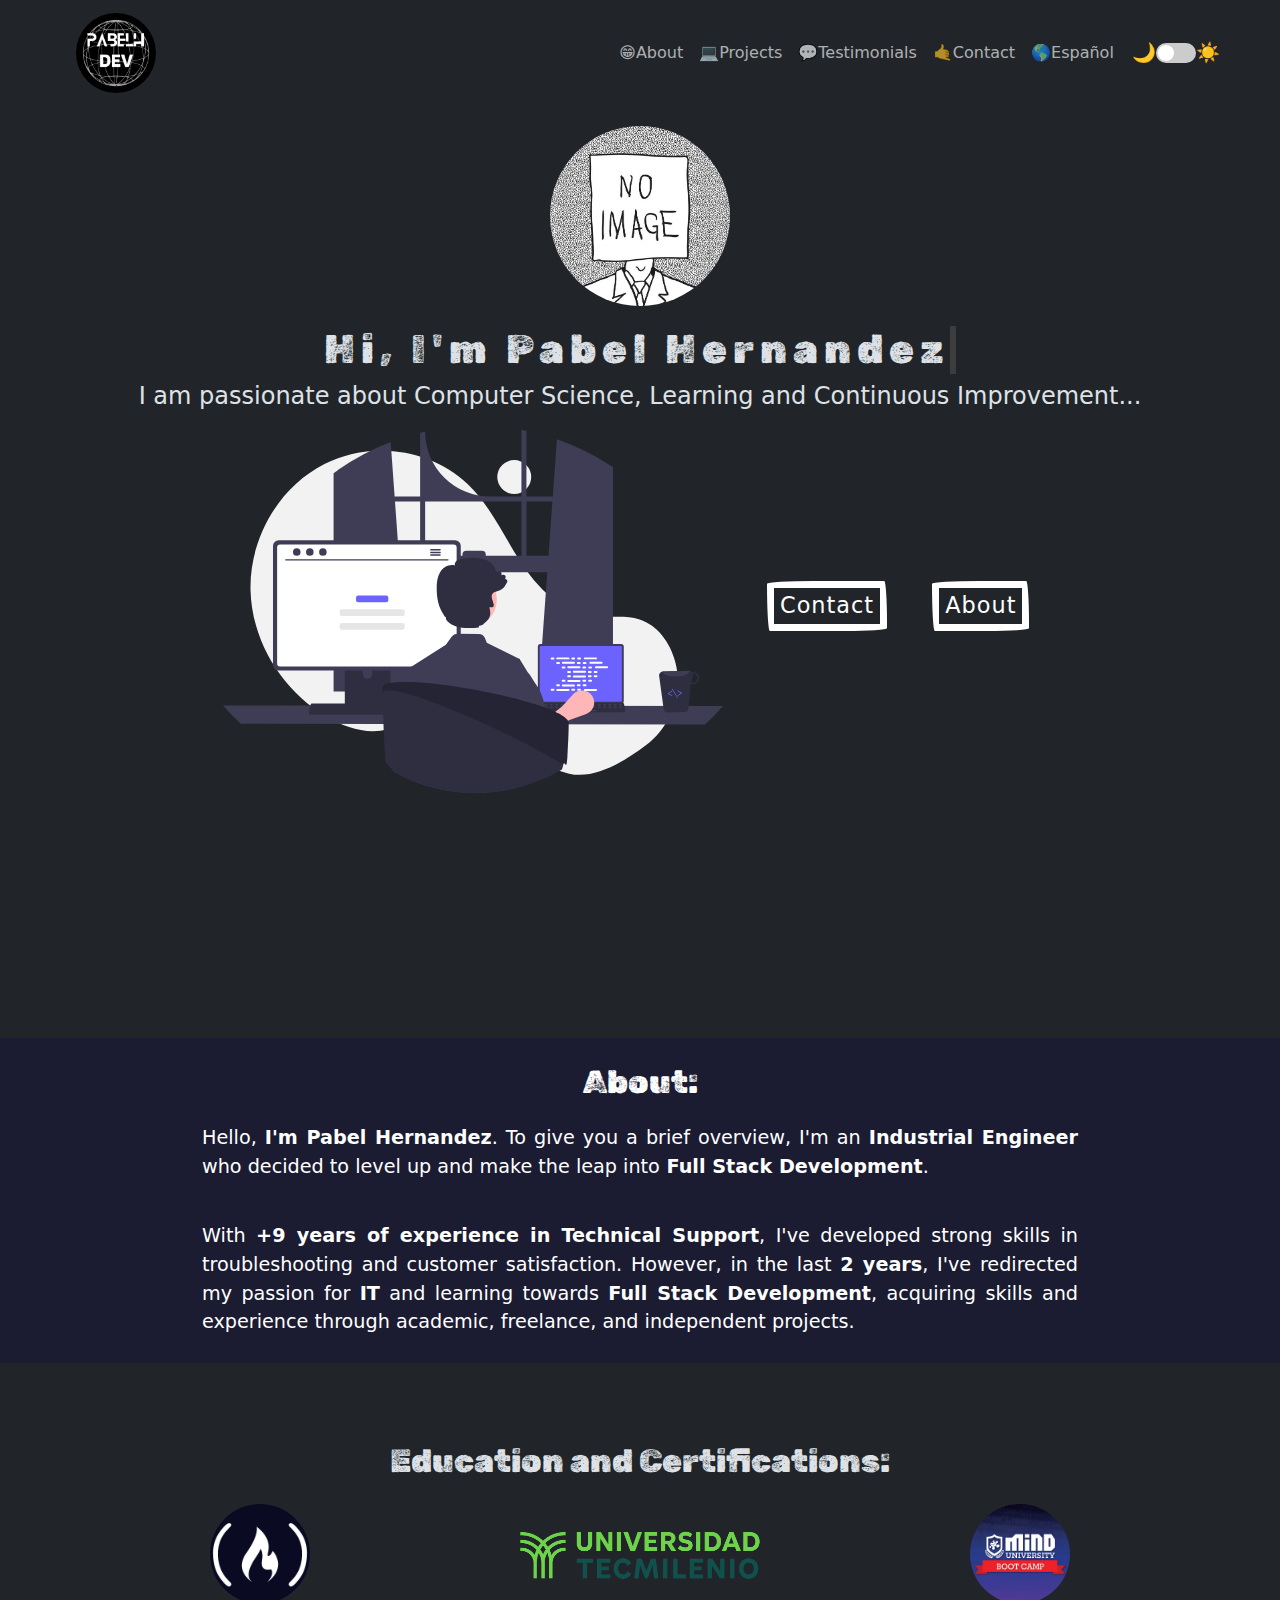
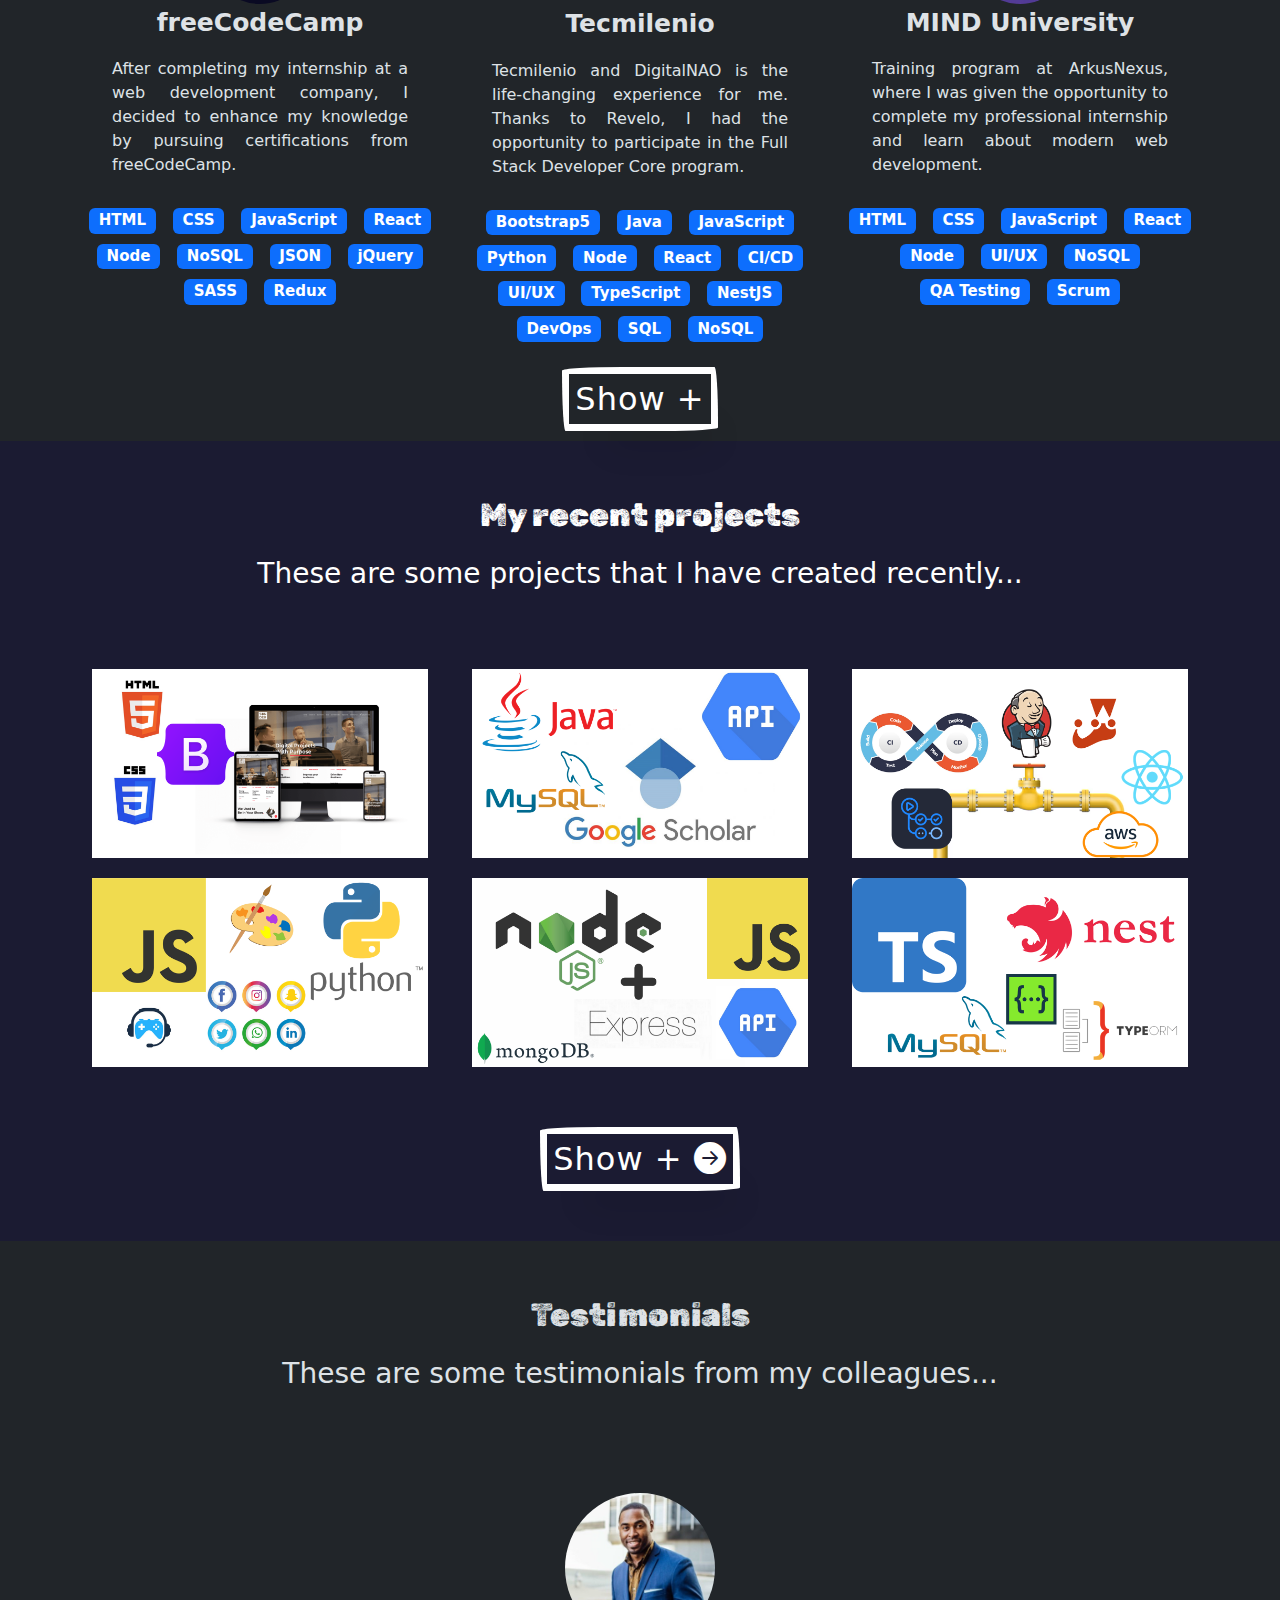
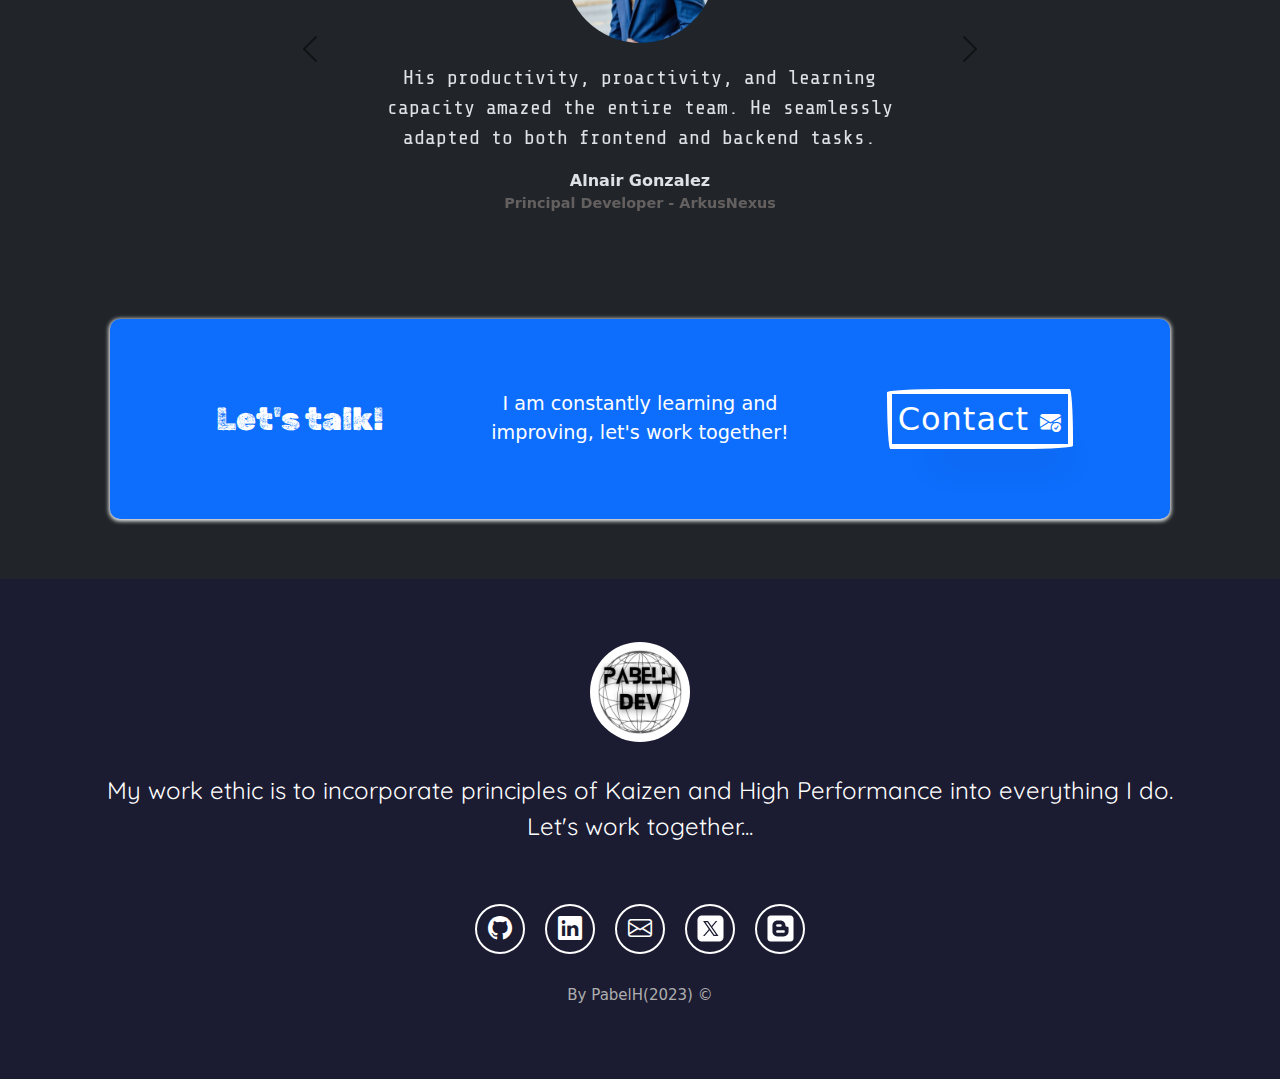
==== commit 4f5043c5: "update" ====
--- a/index.html
+++ b/index.html
@@ -148,7 +148,7 @@
             <img class="utm" src="image/UTM1.png" alt="NAO by Tecmilenio Logo.">
           </a>
           <p class="experience-title">Tecmilenio</p>
-          <p class="experience-p">DigitalNAO X Tecmilenio is the life-changing experience for me. Thanks to Revelo, I
+          <p class="experience-p">Tecmilenio and DigitalNAO is the life-changing experience for me. Thanks to Revelo, I
             had the opportunity to participate in the Full Stack Developer Core program.</p>
           <div class="badges-contenedor">
             <span class="badge text-bg-primary">Bootstrap5</span>
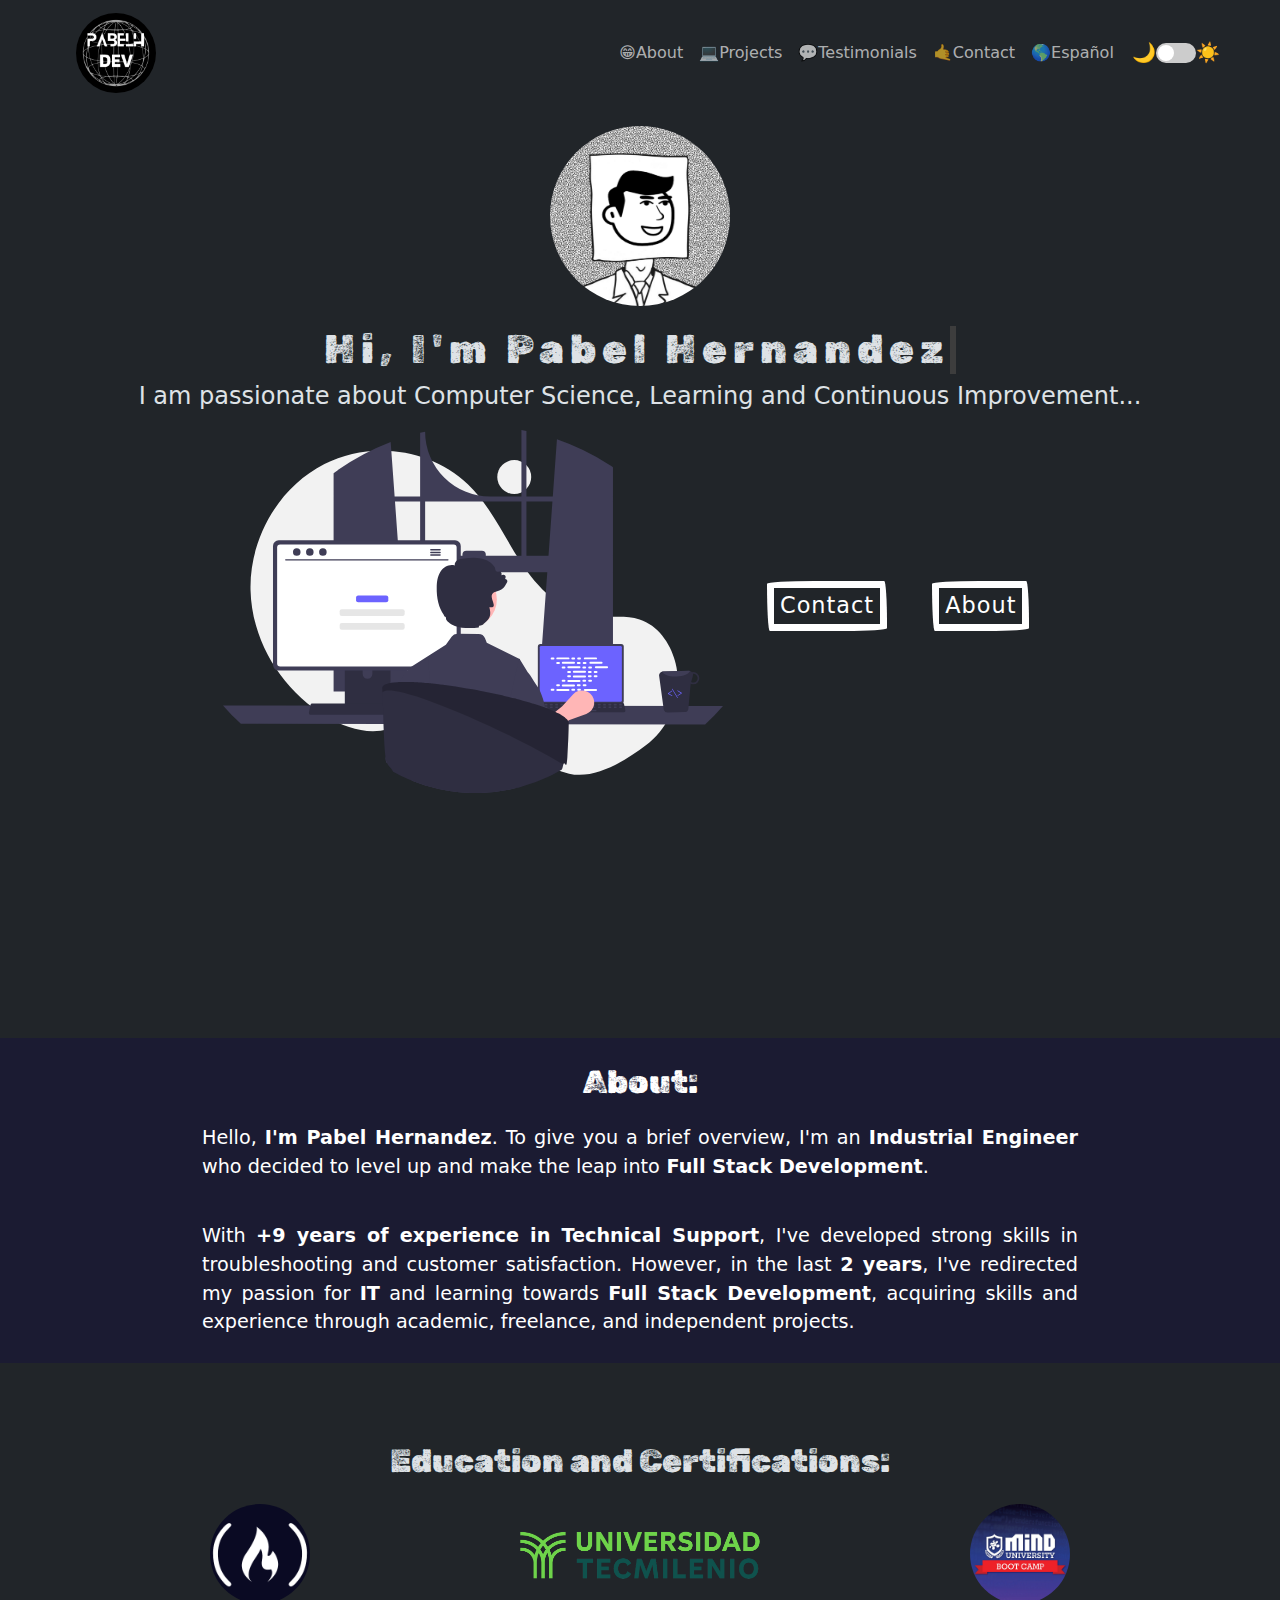
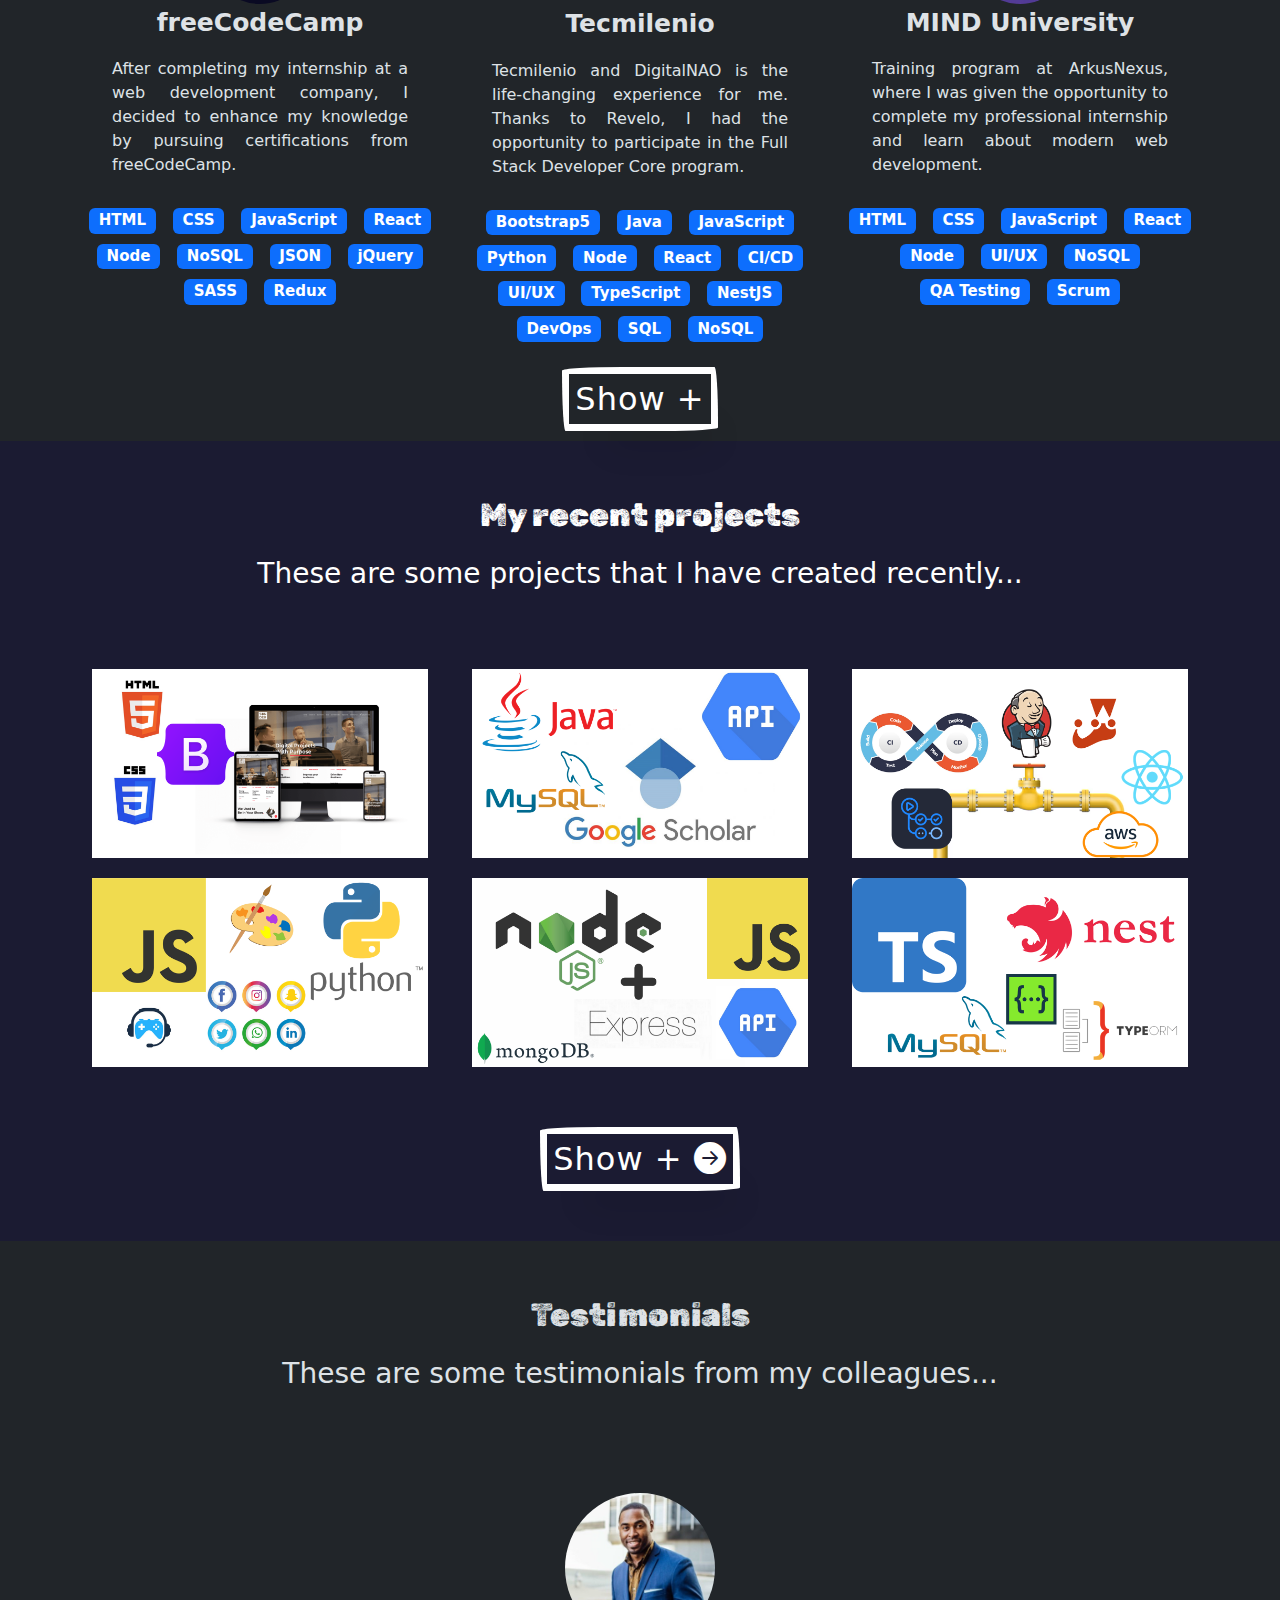
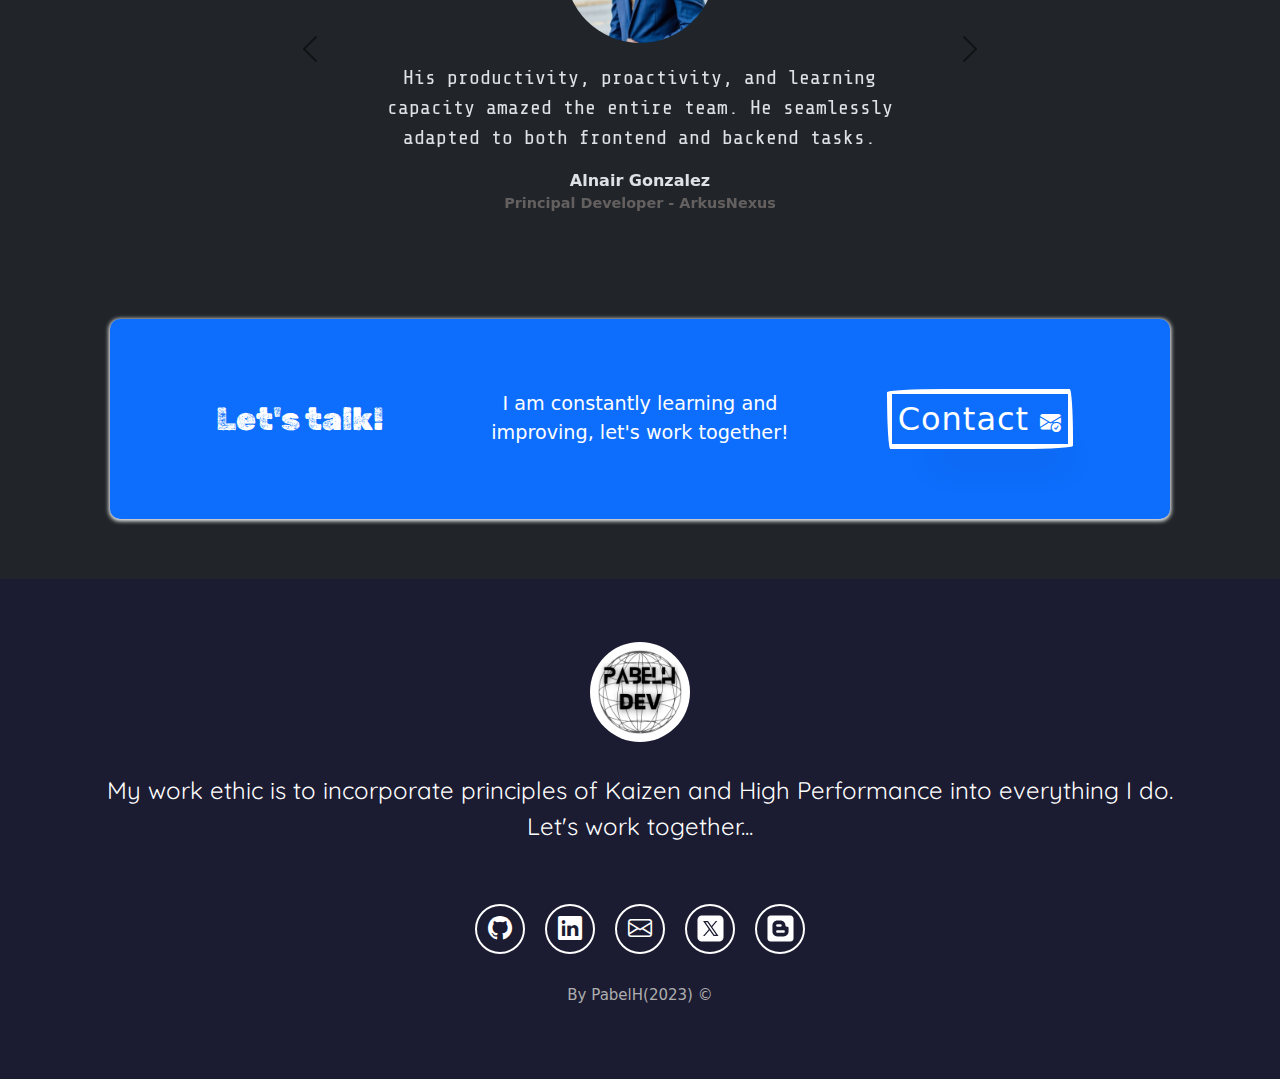
==== commit 92709525: "update" ====
--- a/index.html
+++ b/index.html
@@ -157,7 +157,7 @@
             <span class="badge text-bg-primary">Python</span>
             <span class="badge text-bg-primary">Node</span>
             <span class="badge text-bg-primary">React</span>
-            <span class="badge text-bg-primary">CI/CD</span>
+            <span class="badge text-bg-primary">CI/CD</span>  
             <span class="badge text-bg-primary">UI/UX</span>
             <span class="badge text-bg-primary">TypeScript</span>
             <span class="badge text-bg-primary">NestJS</span>
@@ -322,7 +322,7 @@
                 <a href="https://github.com/PabelH/Tattler" target="_blank" rel="noopener noreferrer">
                   <i class="bi bi-github"></i>
                 </a>
-                <a href="https://tattler.pabelh.repl.co/" target="_blank" rel="noopener noreferrer">
+                <a href="https://5a46e487-4b8c-4db2-8983-bb3cd3c43e57-00-3ojt17k0emnm0.riker.replit.dev/" target="_blank" rel="noopener noreferrer">
                   <i class="bi bi-laptop"></i>
                 </a>
               </div>
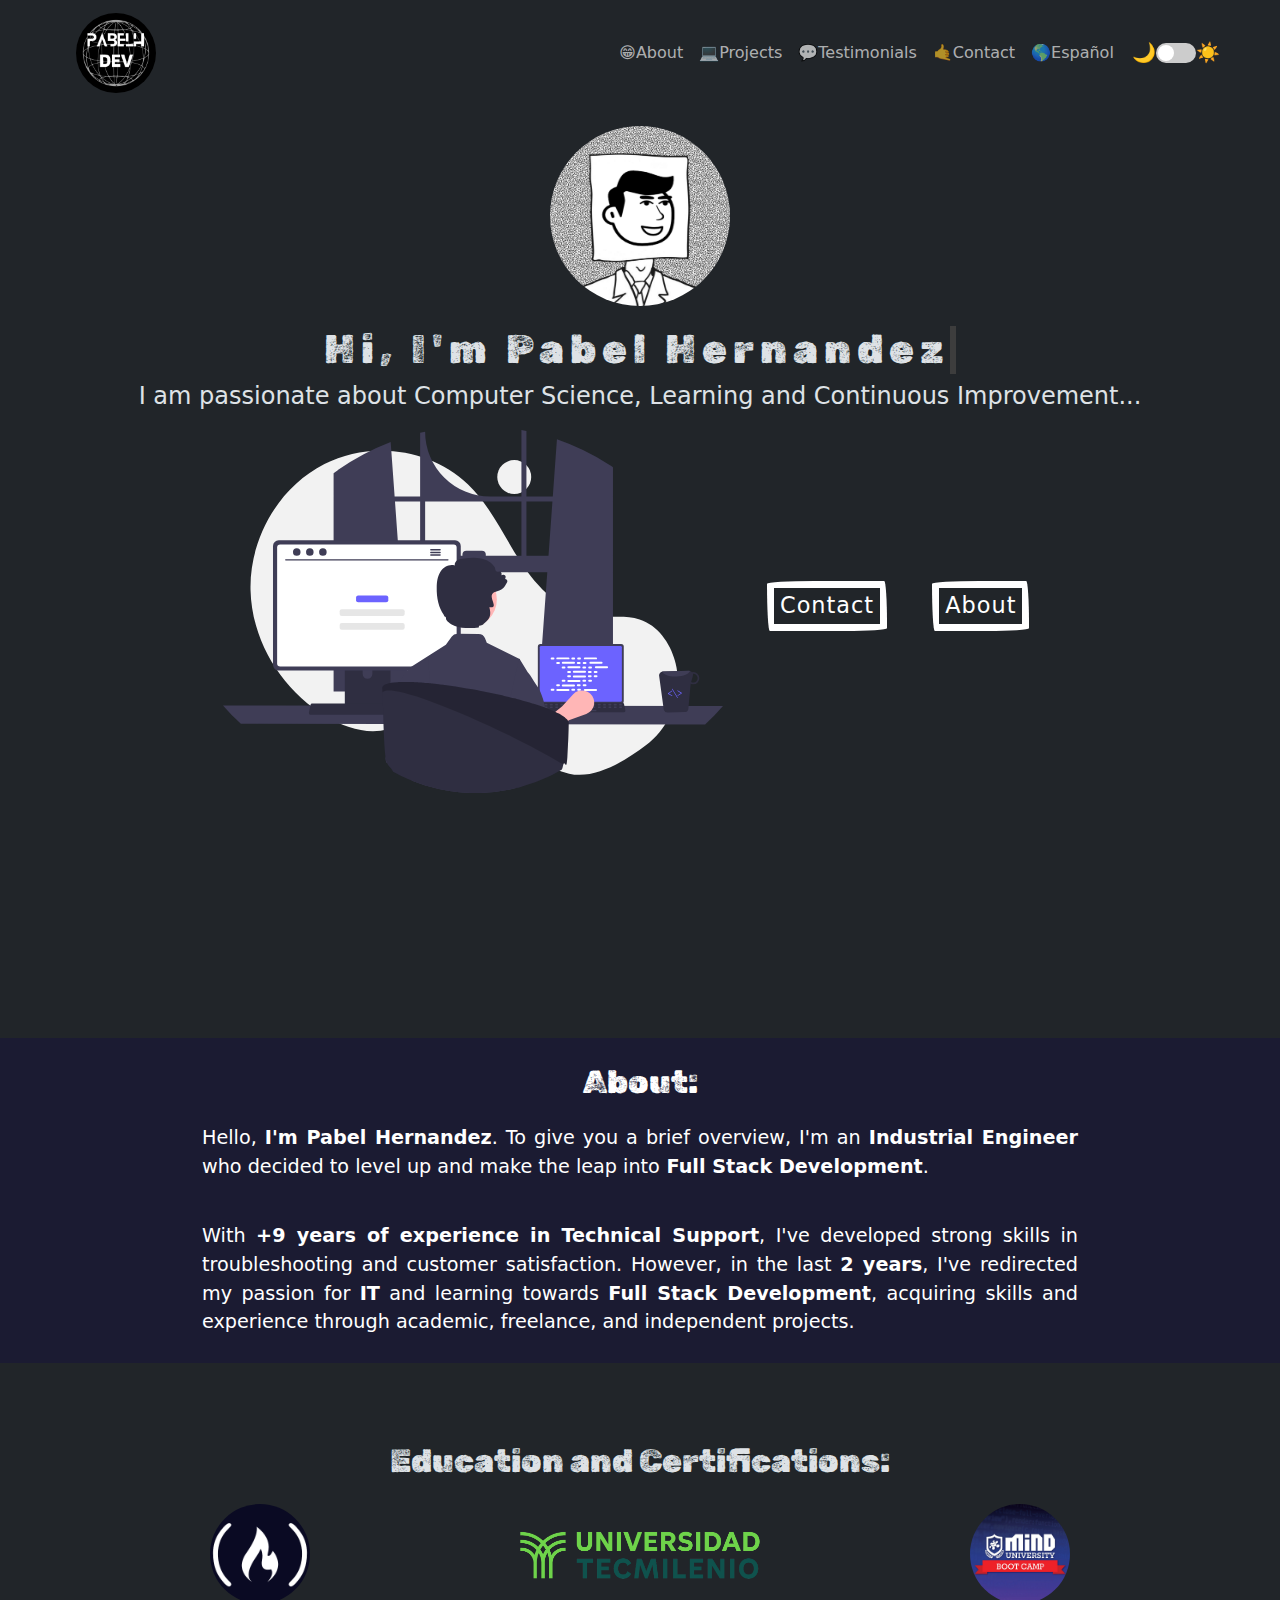
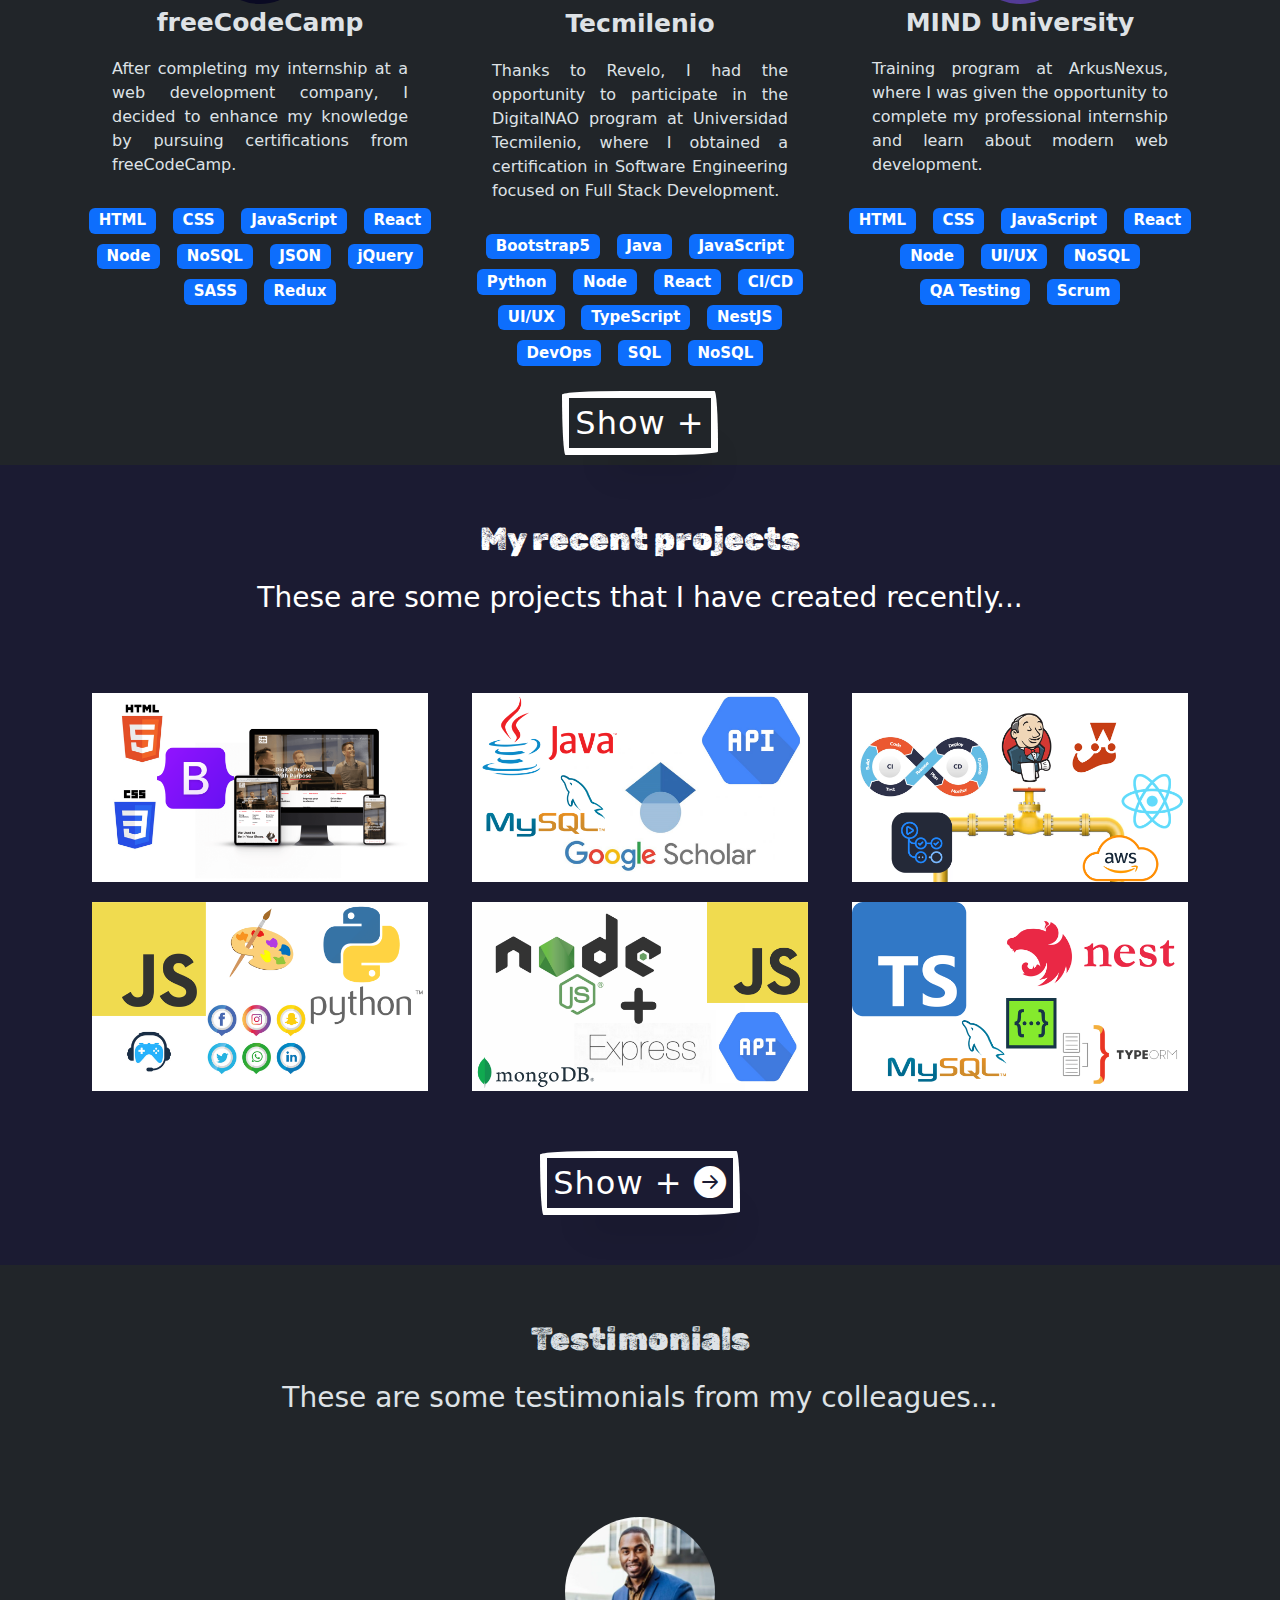
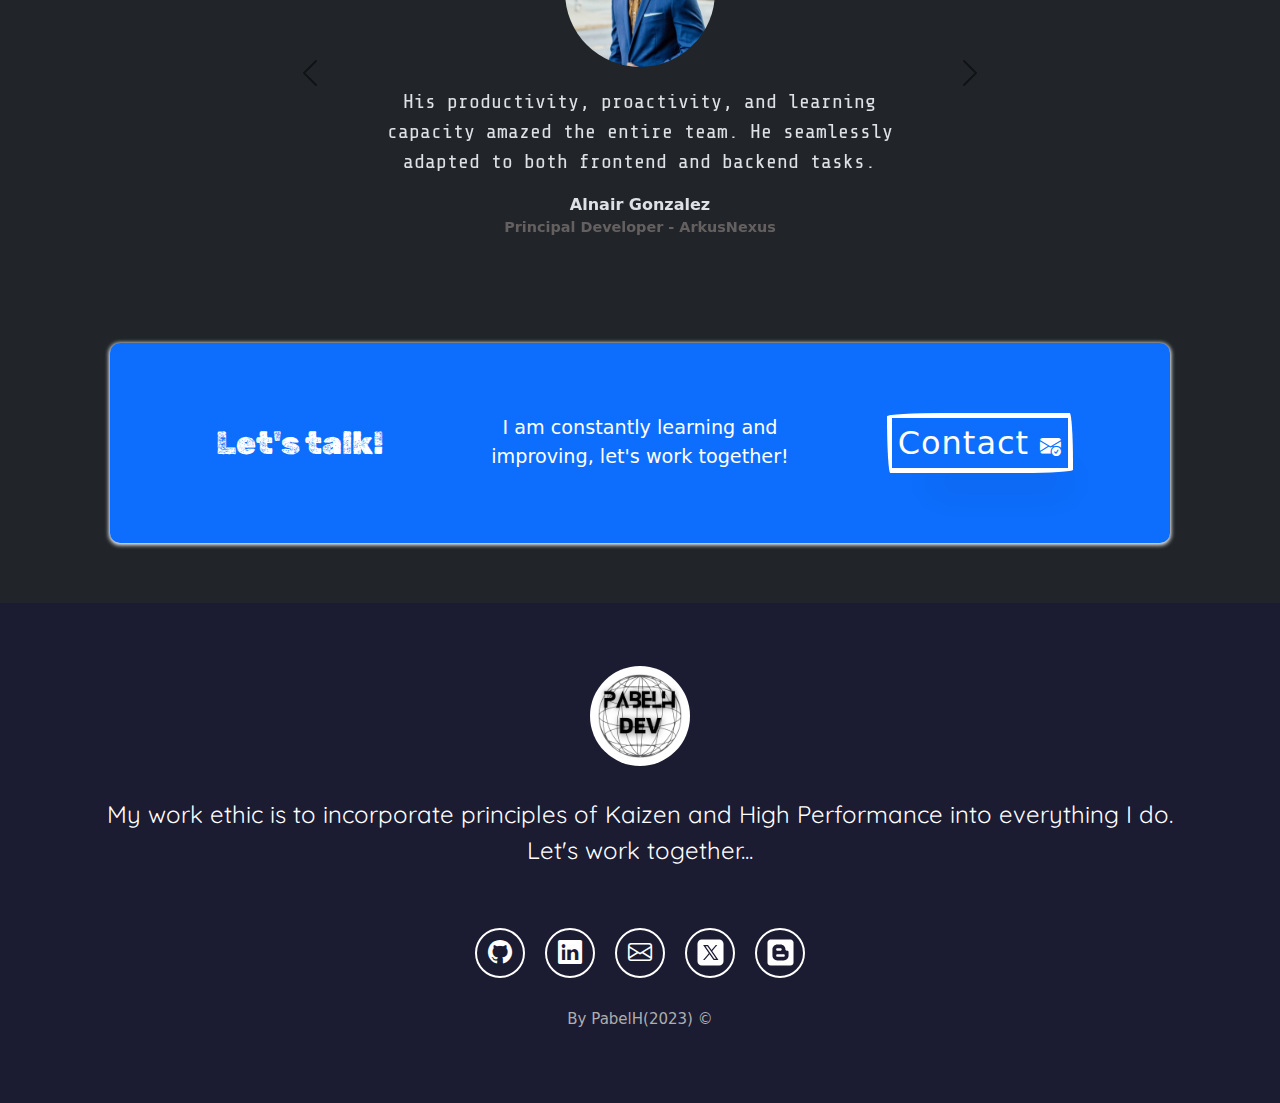
==== commit f01de339: "updates" ====
--- a/index.html
+++ b/index.html
@@ -76,7 +76,7 @@
   <!-- Hero Section -->
   <section class="hero align-items-stretch">
     <div class="hero-principal d-flex flex-column justify-content-center align-items-center">
-      <img id="random-image" class="hero-developer" src="image/profilepicbase.jpg" alt="PabelH's photo">
+      <img id="random-image" class="hero-developer" src="image/profilepic.jpg" alt="PabelH's photo">
       <div class="writer-container">
         <h1 class="writer">Hi, I'm Pabel Hernandez</h1>
       </div>
@@ -92,12 +92,12 @@
         </div>
         <div class="col-md-4 align-self-center d-flex justify-content-start"> <!-- Cambiado a justify-content-start -->
           <div>
-              <div class="">
-                  <button id="button0" class=""><a class="nav-link" href="#contact">Contact</a></button>
-                  <button id="button1" class=""><a class="nav-link" href="#about">About</a></button>
-              </div>
-          </div>
-      </div>
+            <div class="">
+              <button id="button0" class=""><a class="nav-link" href="#contact">Contact</a></button>
+              <button id="button1" class=""><a class="nav-link" href="#about">About</a></button>
+            </div>
+          </div>
+        </div>
       </div>
     </div>
   </section>
@@ -112,7 +112,8 @@
       <p class="text-section">With <b>+9 years of experience in Technical Support</b>, I've developed strong skills in
         troubleshooting and customer satisfaction. However, in the last <b>2 years</b>, I've redirected my passion for
         <b>IT</b> and learning towards <b>Full Stack Development</b>, acquiring skills and experience through academic,
-        freelance, and independent projects.</p>
+        freelance, and independent projects.
+      </p>
     </div>
   </section>
 
@@ -148,8 +149,7 @@
             <img class="utm" src="image/UTM1.png" alt="NAO by Tecmilenio Logo.">
           </a>
           <p class="experience-title">Tecmilenio</p>
-          <p class="experience-p">Tecmilenio and DigitalNAO is the life-changing experience for me. Thanks to Revelo, I
-            had the opportunity to participate in the Full Stack Developer Core program.</p>
+          <p class="experience-p">Thanks to Revelo, I had the opportunity to participate in the DigitalNAO program at Universidad Tecmilenio, where I obtained a certification in Software Engineering focused on Full Stack Development.</p>
           <div class="badges-contenedor">
             <span class="badge text-bg-primary">Bootstrap5</span>
             <span class="badge text-bg-primary">Java</span>
@@ -157,7 +157,7 @@
             <span class="badge text-bg-primary">Python</span>
             <span class="badge text-bg-primary">Node</span>
             <span class="badge text-bg-primary">React</span>
-            <span class="badge text-bg-primary">CI/CD</span>  
+            <span class="badge text-bg-primary">CI/CD</span>
             <span class="badge text-bg-primary">UI/UX</span>
             <span class="badge text-bg-primary">TypeScript</span>
             <span class="badge text-bg-primary">NestJS</span>
@@ -322,7 +322,8 @@
                 <a href="https://github.com/PabelH/Tattler" target="_blank" rel="noopener noreferrer">
                   <i class="bi bi-github"></i>
                 </a>
-                <a href="https://5a46e487-4b8c-4db2-8983-bb3cd3c43e57-00-3ojt17k0emnm0.riker.replit.dev/" target="_blank" rel="noopener noreferrer">
+                <a href="https://5a46e487-4b8c-4db2-8983-bb3cd3c43e57-00-3ojt17k0emnm0.riker.replit.dev/"
+                  target="_blank" rel="noopener noreferrer">
                   <i class="bi bi-laptop"></i>
                 </a>
               </div>
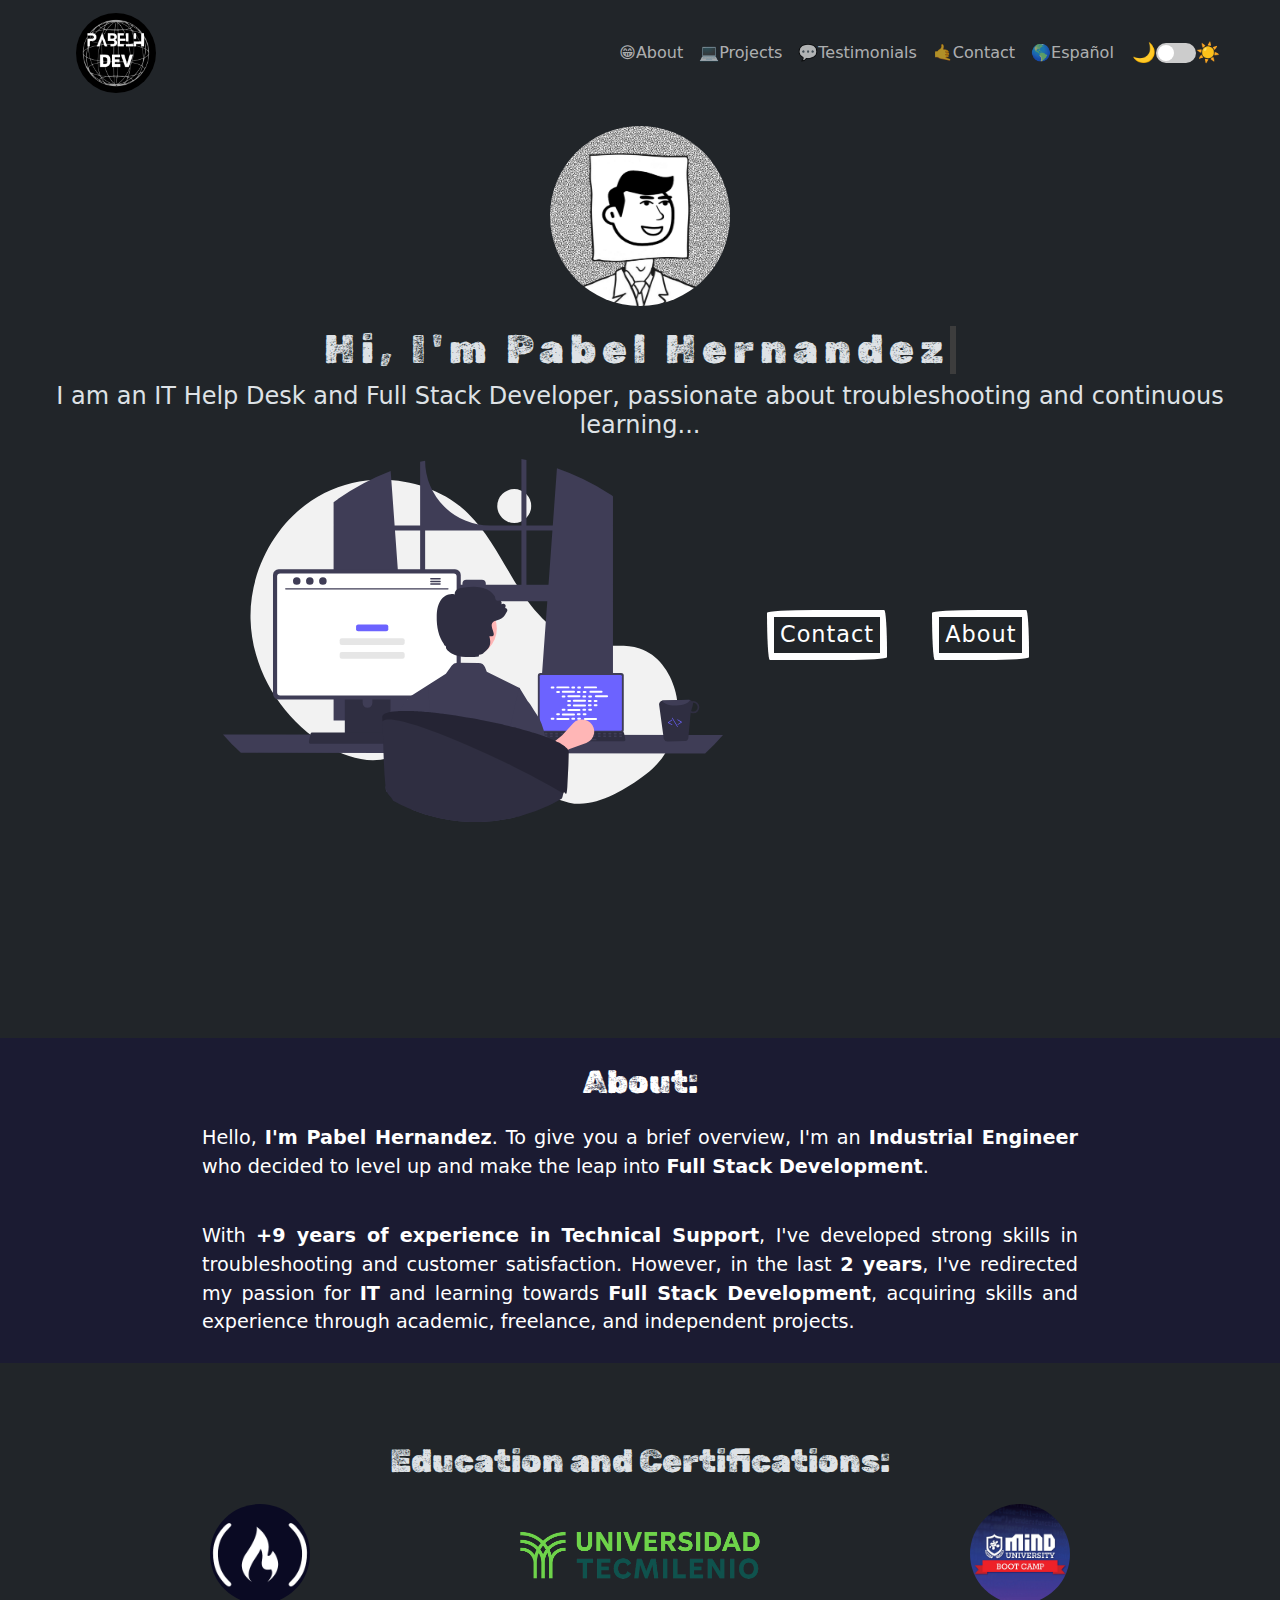
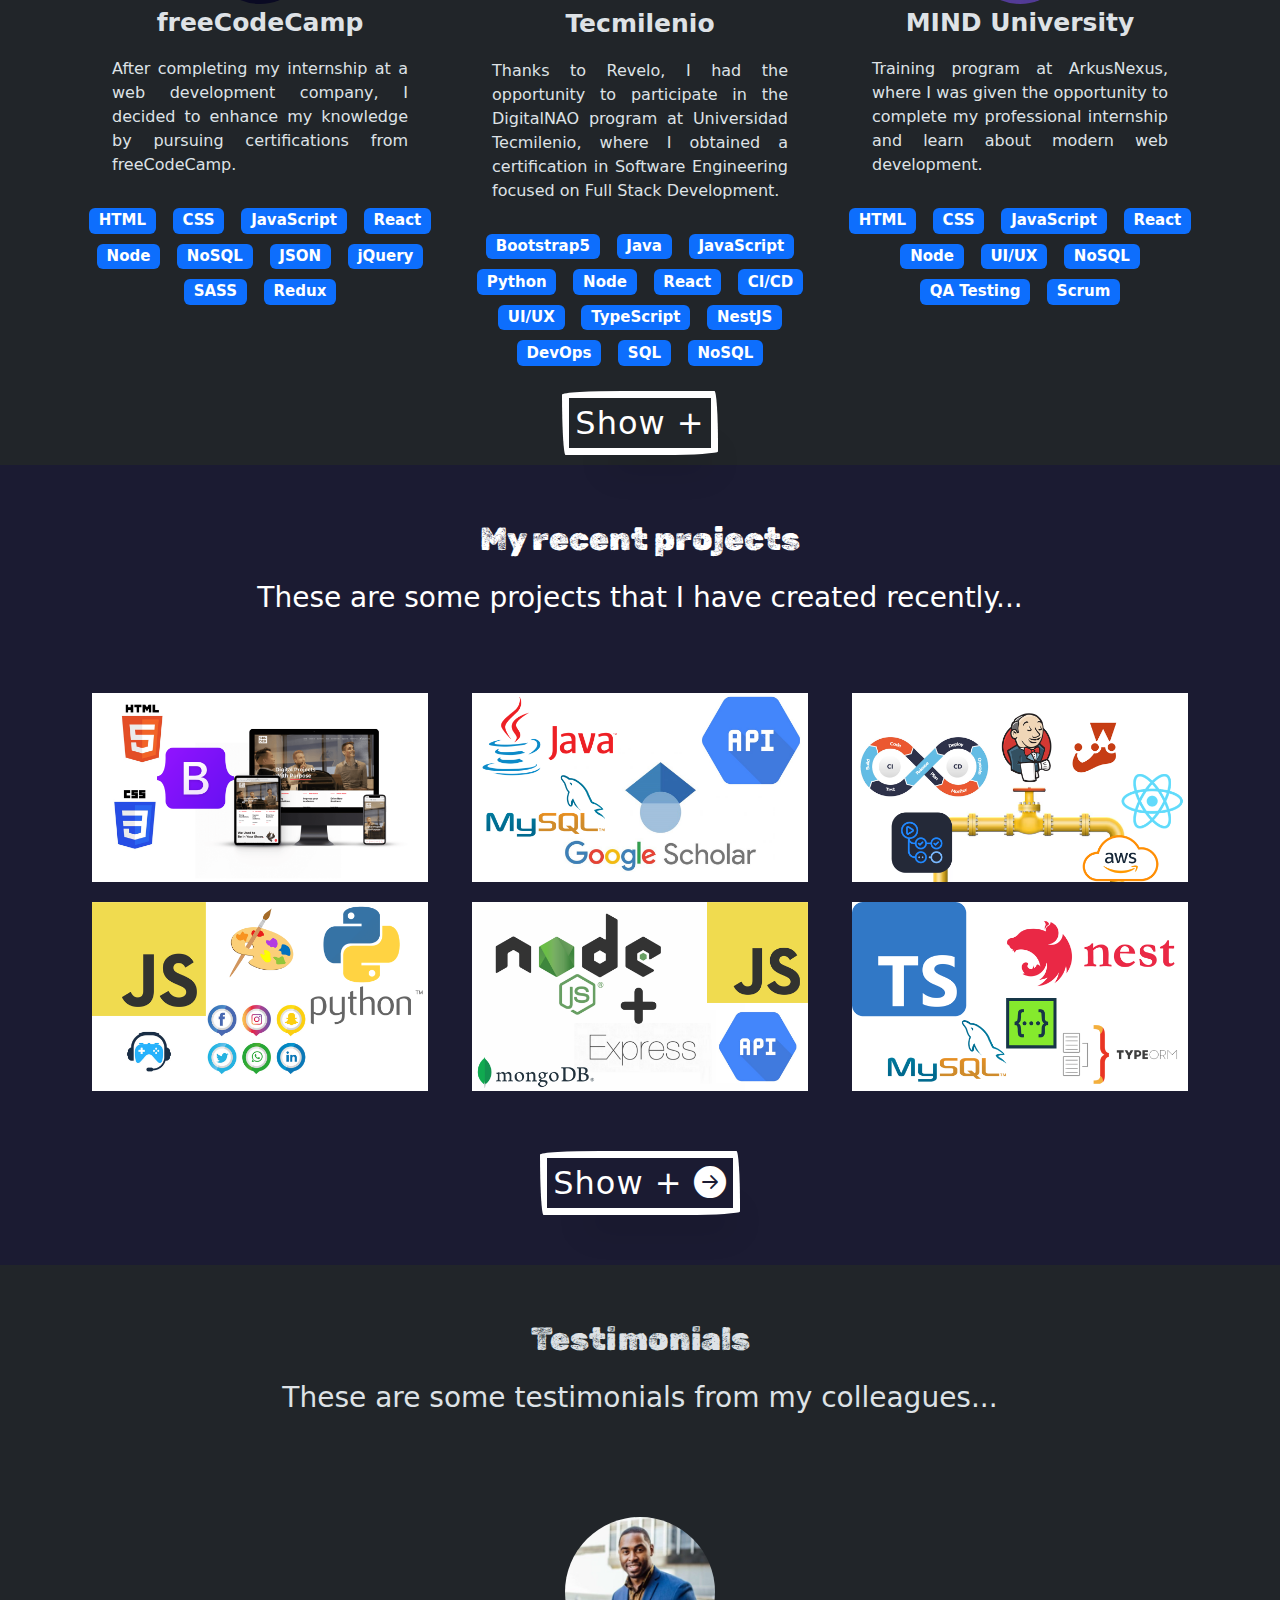
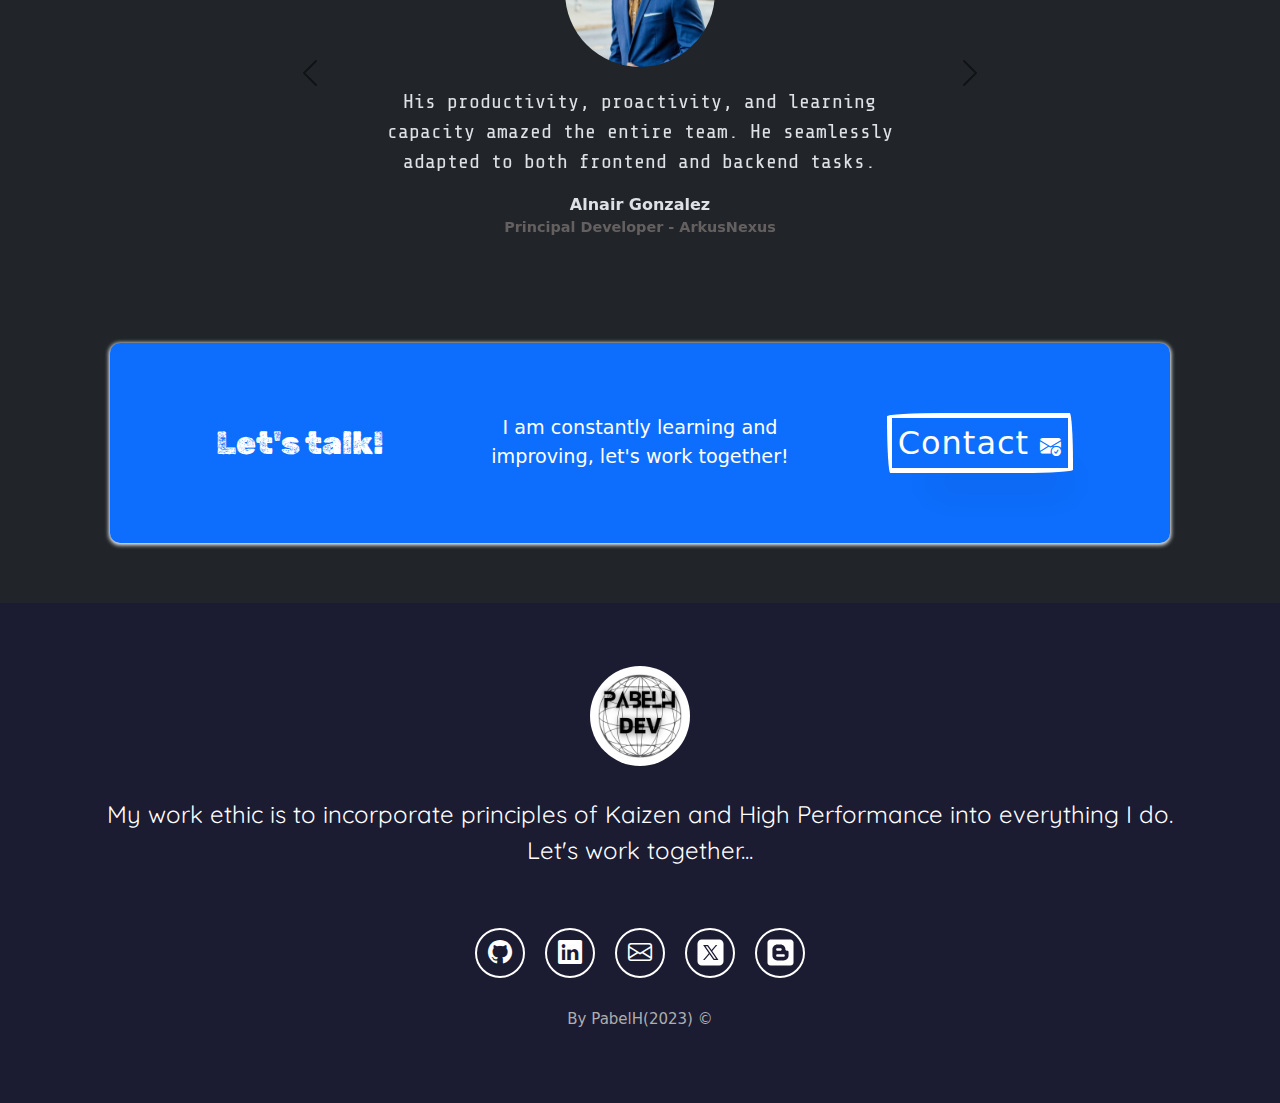
==== commit 0ad8d4ed: "updates" ====
--- a/index.html
+++ b/index.html
@@ -80,7 +80,7 @@
       <div class="writer-container">
         <h1 class="writer">Hi, I'm Pabel Hernandez</h1>
       </div>
-      <h2>I am passionate about Computer Science, Learning and Continuous Improvement...</h2>
+      <h2>I am an IT Help Desk and Full Stack Developer, passionate about troubleshooting and continuous learning...</h2>
     </div>
     <div class="container text-center">
       <div class="row justify-content-center">
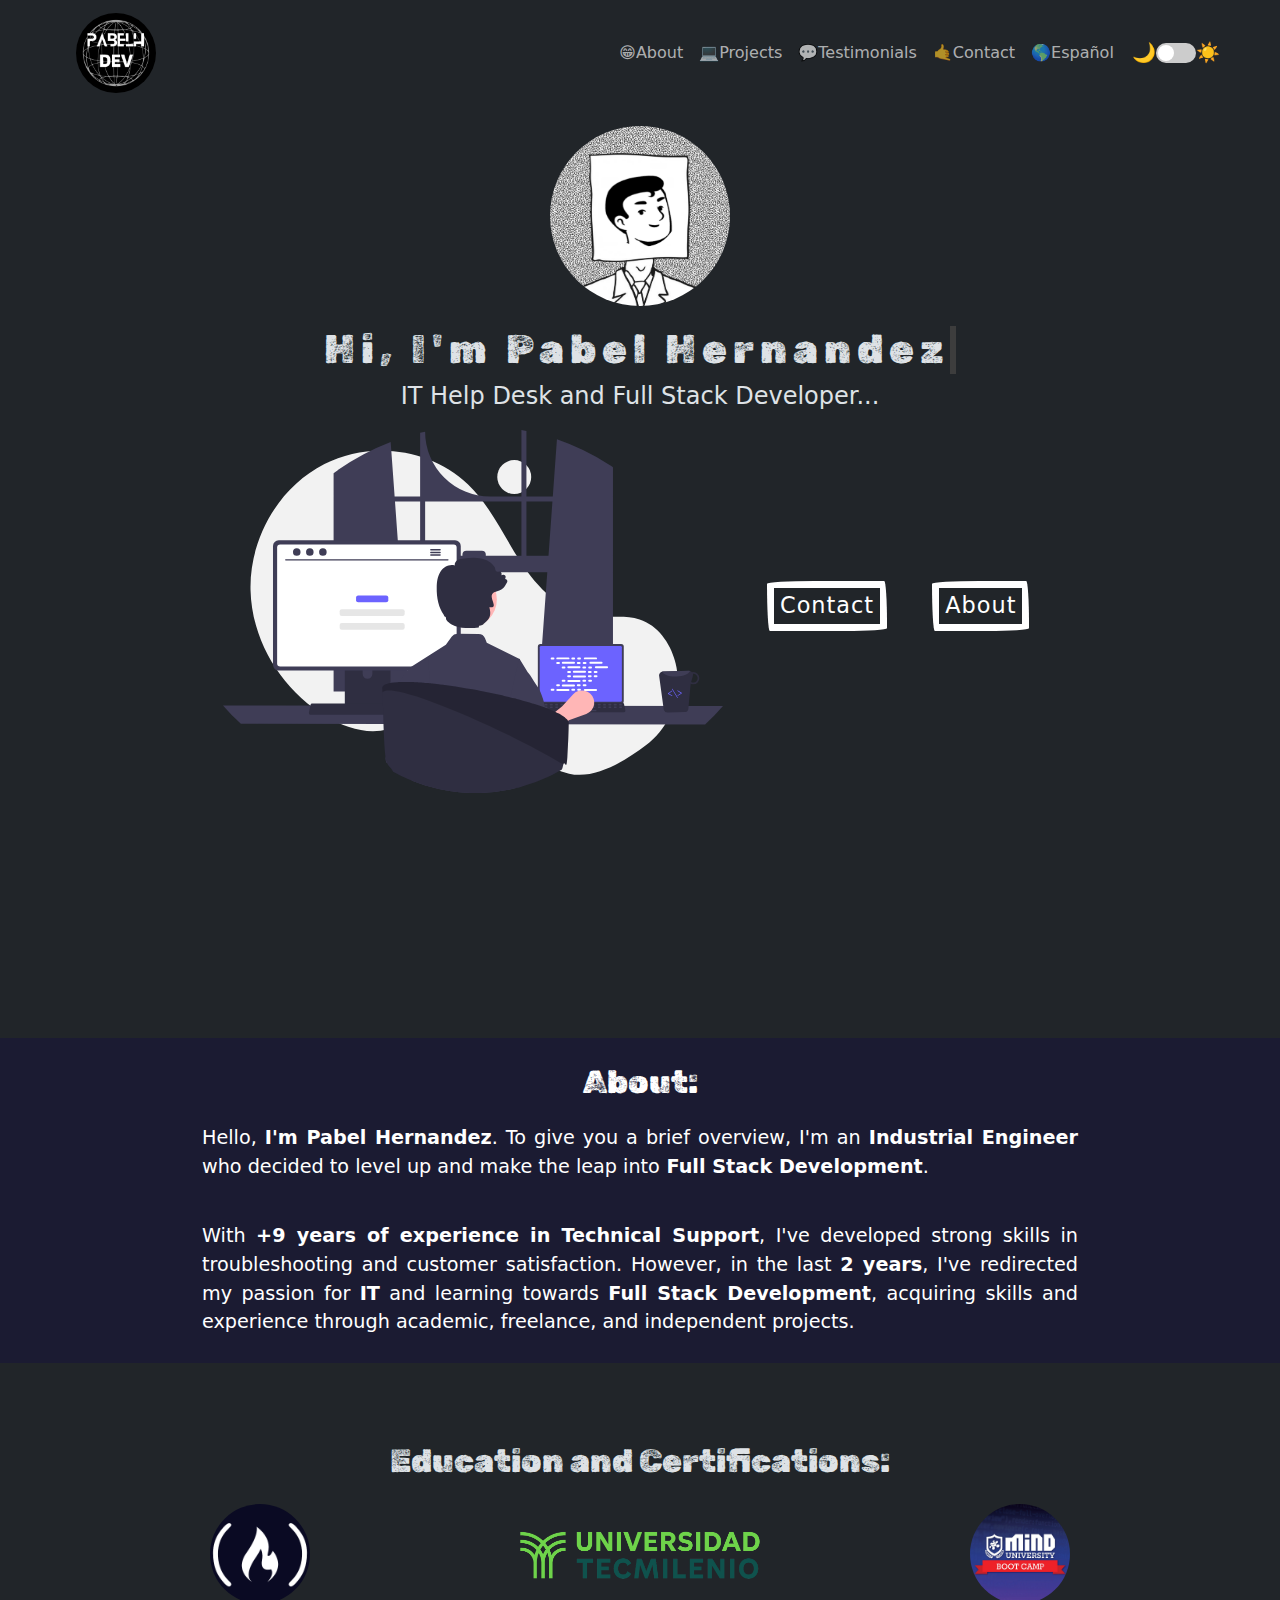
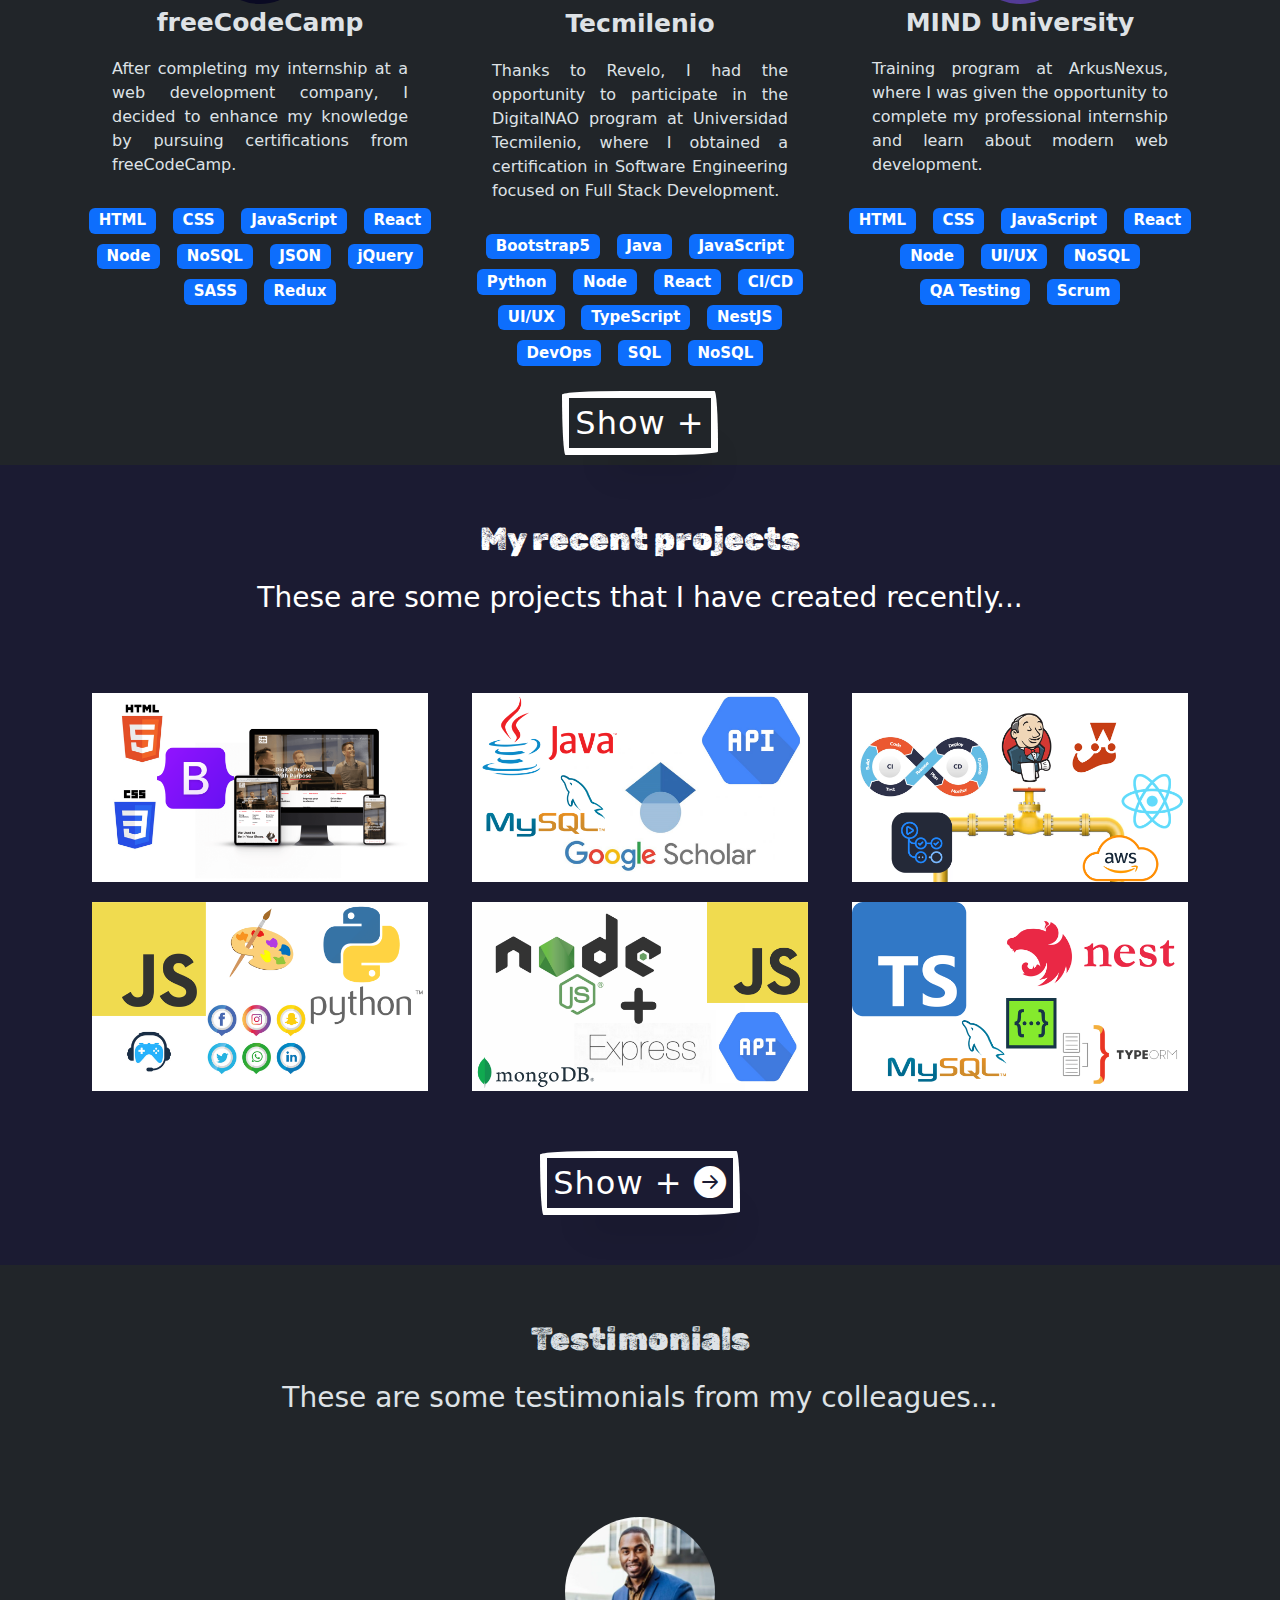
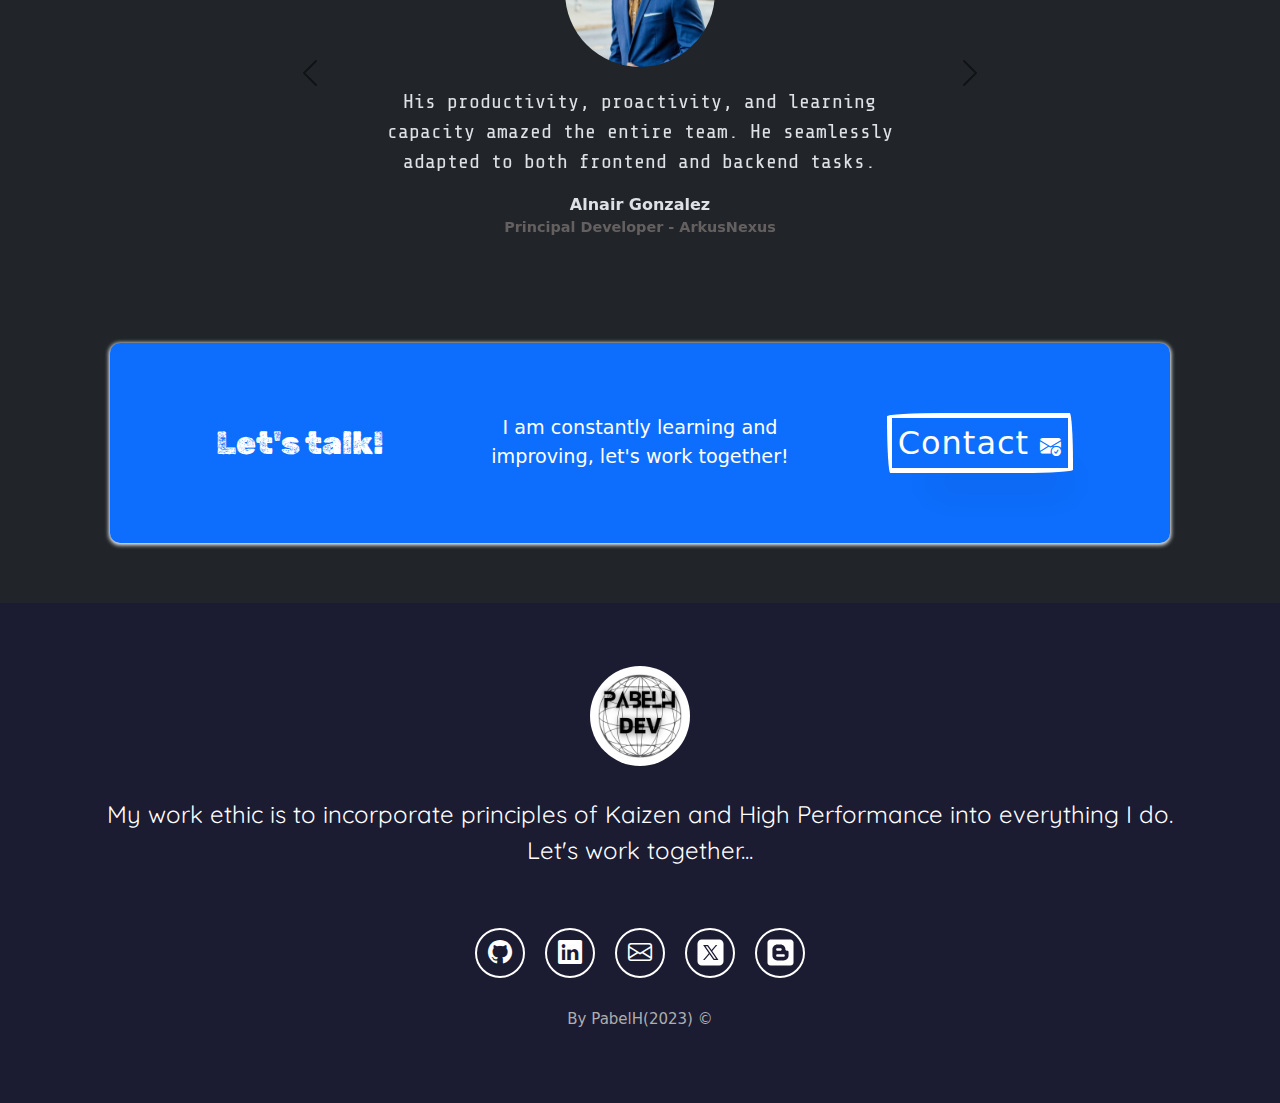
==== commit e47e5868: "update" ====
--- a/index.html
+++ b/index.html
@@ -80,7 +80,7 @@
       <div class="writer-container">
         <h1 class="writer">Hi, I'm Pabel Hernandez</h1>
       </div>
-      <h2>I am an IT Help Desk and Full Stack Developer, passionate about troubleshooting and continuous learning...</h2>
+      <h2>IT Help Desk and Full Stack Developer...</h2>
     </div>
     <div class="container text-center">
       <div class="row justify-content-center">
